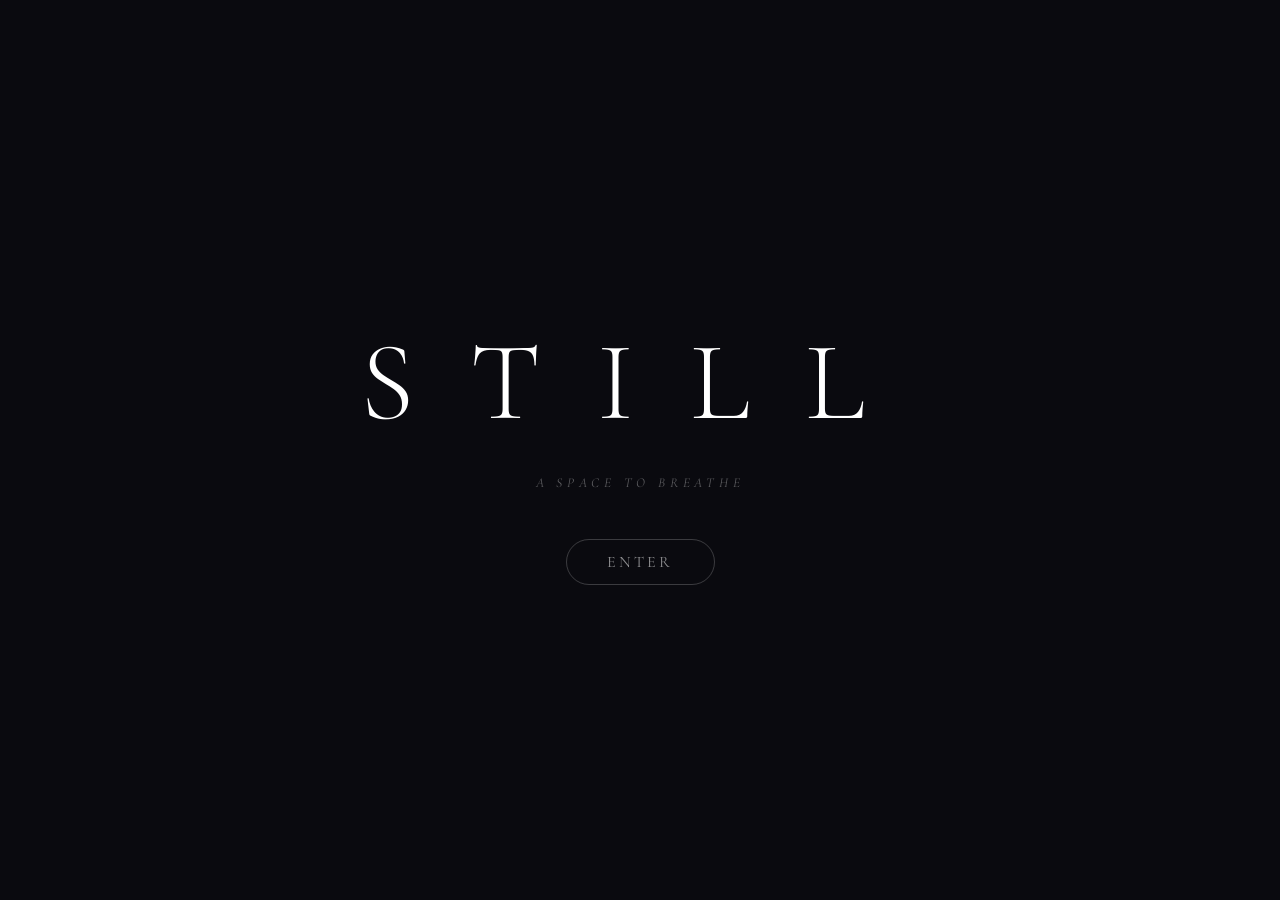
==== index.html @ 043a7cc8 "Add files via upload" ====
<!DOCTYPE html>
<html lang="en">
<head>
<meta charset="UTF-8">
<meta name="viewport" content="width=device-width, initial-scale=1.0, viewport-fit=cover">
<meta name="theme-color" content="#0a0a0f">
<meta name="apple-mobile-web-app-capable" content="yes">
<meta name="apple-mobile-web-app-status-bar-style" content="black-translucent">
<meta name="apple-mobile-web-app-title" content="STILL">
<meta name="description" content="A calm emotional space. Mood rooms, ambient sound, and words to breathe by.">
<title>STILL</title>
<link rel="manifest" href="manifest.json">
<link rel="preconnect" href="https://fonts.googleapis.com">
<link href="https://fonts.googleapis.com/css2?family=Cormorant+Garamond:ital,wght@0,300;0,400;1,300;1,400&family=Suisse+Intl:wght@300;400&display=swap" rel="stylesheet">
<style>
*,*::before,*::after{box-sizing:border-box;margin:0;padding:0}
:root{
  --ease-out-expo:cubic-bezier(0.16,1,0.3,1);
  --ease-in-out:cubic-bezier(0.45,0,0.55,1);
  --room-bg:#0a0a0f;
  --room-accent:#ffffff18;
  --room-text:#ffffff;
  --room-muted:#ffffff66;
  --room-glow:rgba(200,200,255,0.06);
  --room-particle:rgba(255,255,255,0.12);
  --transition:0.9s var(--ease-out-expo);
  font-size:16px;
}
html,body{
  width:100%;height:100%;overflow:hidden;
  background:#0a0a0f;
  color:#fff;
  font-family:'Cormorant Garamond',Georgia,serif;
  -webkit-font-smoothing:antialiased;
  user-select:none;
}
canvas#bg{position:fixed;inset:0;width:100%;height:100%;z-index:0;}

/* ── SPLASH ── */
#splash{
  position:fixed;inset:0;z-index:100;
  display:flex;flex-direction:column;align-items:center;justify-content:center;
  background:#0a0a0f;
  transition:opacity 1.2s ease,visibility 1.2s ease;
}
#splash.gone{opacity:0;visibility:hidden;pointer-events:none;}
.splash-word{
  font-size:clamp(3.5rem,12vw,7rem);
  font-weight:300;letter-spacing:0.5em;
  color:#fff;text-transform:uppercase;
  animation:fadeUp 1.4s var(--ease-out-expo) both;
}
.splash-sub{
  margin-top:1.5rem;font-size:0.85rem;letter-spacing:0.35em;
  color:#ffffff55;text-transform:uppercase;font-family:'Cormorant Garamond',serif;font-style:italic;
  animation:fadeUp 1.4s 0.3s var(--ease-out-expo) both;
}
.splash-enter{
  margin-top:3rem;
  background:none;border:0.5px solid #ffffff33;color:#ffffff88;
  padding:0.75rem 2.5rem;border-radius:50px;
  font-family:'Cormorant Garamond',serif;font-size:1rem;letter-spacing:0.2em;
  cursor:pointer;transition:all 0.4s ease;
  text-transform:uppercase;
  animation:fadeUp 1.4s 0.6s var(--ease-out-expo) both;
}
.splash-enter:hover{background:#ffffff11;border-color:#ffffff66;color:#fff;}

/* ── APP SHELL ── */
#app{
  position:fixed;inset:0;z-index:1;
  display:flex;flex-direction:column;
  opacity:0;transition:opacity 1s ease;
  pointer-events:none;
}
#app.active{opacity:1;pointer-events:all;}

/* ── ROOM LAYER ── */
#room-overlay{
  position:fixed;inset:0;z-index:1;
  transition:background 2.5s ease,opacity 2s ease;
  pointer-events:none;
}

/* ── QUOTE ── */
#quote-wrap{
  position:fixed;top:50%;left:50%;transform:translate(-50%,-50%);
  z-index:10;width:min(600px,88vw);text-align:center;
  pointer-events:none;
}
#quote-text{
  font-size:clamp(1.4rem,3.5vw,2rem);
  font-weight:300;font-style:italic;
  line-height:1.65;color:#ffffffcc;
  letter-spacing:0.01em;
  transition:opacity 0.8s ease,transform 0.8s var(--ease-out-expo);
}
#quote-text.hidden{opacity:0;transform:translateY(10px);}
#quote-attr{
  margin-top:1.2rem;font-size:0.8rem;letter-spacing:0.25em;
  color:#ffffff44;text-transform:uppercase;font-family:'Cormorant Garamond',serif;
  transition:opacity 0.8s ease;
}
#quote-attr.hidden{opacity:0;}

/* ── ROOMS BAR ── */
#rooms-bar{
  position:fixed;bottom:0;left:0;right:0;z-index:20;
  padding:0 1.5rem 2rem;
  display:flex;flex-direction:column;align-items:center;gap:1rem;
}
#rooms-scroll{
  display:flex;gap:0.75rem;overflow-x:auto;
  scrollbar-width:none;max-width:100%;
  padding:0.25rem;
}
#rooms-scroll::-webkit-scrollbar{display:none;}
.room-btn{
  flex:0 0 auto;
  display:flex;flex-direction:column;align-items:center;gap:0.4rem;
  background:rgba(255,255,255,0.07);
  border:0.5px solid rgba(255,255,255,0.15);
  border-radius:16px;padding:0.9rem 1.1rem;
  cursor:pointer;transition:all 0.4s ease;min-width:80px;
  backdrop-filter:blur(12px);-webkit-backdrop-filter:blur(12px);
}
.room-btn:hover{background:rgba(255,255,255,0.13);border-color:rgba(255,255,255,0.3);}
.room-btn.active{background:rgba(255,255,255,0.18);border-color:rgba(255,255,255,0.5);}
.room-icon{font-size:1.4rem;line-height:1;}
.room-name{font-size:0.65rem;letter-spacing:0.18em;color:#ffffff99;text-transform:uppercase;font-family:'Cormorant Garamond',serif;}
.room-btn.active .room-name{color:#ffffffcc;}

/* ── CONTROLS ── */
#controls{
  position:fixed;top:0;left:0;right:0;z-index:20;
  display:flex;align-items:center;justify-content:space-between;
  padding:env(safe-area-inset-top,1rem) 1.5rem 0.75rem;
}
.ctrl-btn{
  background:rgba(255,255,255,0.07);border:0.5px solid rgba(255,255,255,0.15);
  border-radius:50%;width:42px;height:42px;
  display:flex;align-items:center;justify-content:center;
  cursor:pointer;transition:all 0.3s ease;
  backdrop-filter:blur(12px);-webkit-backdrop-filter:blur(12px);
  color:#ffffff88;font-size:1rem;
}
.ctrl-btn:hover{background:rgba(255,255,255,0.14);color:#fff;}
#logo{
  font-size:0.8rem;letter-spacing:0.5em;color:#ffffff55;
  text-transform:uppercase;font-family:'Cormorant Garamond',serif;
}

/* ── SOUND PANEL ── */
#sound-panel{
  position:fixed;top:0;left:0;right:0;bottom:0;z-index:30;
  display:flex;align-items:center;justify-content:center;
  background:rgba(0,0,0,0.7);backdrop-filter:blur(20px);-webkit-backdrop-filter:blur(20px);
  opacity:0;pointer-events:none;transition:opacity 0.4s ease;
}
#sound-panel.open{opacity:1;pointer-events:all;}
.panel-card{
  background:rgba(255,255,255,0.06);
  border:0.5px solid rgba(255,255,255,0.15);
  border-radius:24px;padding:2rem;
  width:min(420px,90vw);
}
.panel-title{
  font-size:0.75rem;letter-spacing:0.3em;color:#ffffff55;
  text-transform:uppercase;margin-bottom:1.5rem;
}
.sound-item{
  display:flex;align-items:center;justify-content:space-between;
  padding:0.8rem 0;border-bottom:0.5px solid rgba(255,255,255,0.08);
}
.sound-item:last-child{border-bottom:none;}
.sound-label{font-size:1rem;font-style:italic;color:#ffffffbb;}
.sound-controls{display:flex;align-items:center;gap:0.75rem;}
.vol-slider{
  -webkit-appearance:none;appearance:none;
  width:90px;height:2px;border-radius:1px;
  background:rgba(255,255,255,0.2);outline:none;cursor:pointer;
}
.vol-slider::-webkit-slider-thumb{
  -webkit-appearance:none;width:14px;height:14px;
  border-radius:50%;background:#fff;cursor:pointer;
}
.sound-toggle{
  background:none;border:0.5px solid rgba(255,255,255,0.25);
  border-radius:50%;width:30px;height:30px;
  display:flex;align-items:center;justify-content:center;
  cursor:pointer;transition:all 0.3s;color:#ffffff88;font-size:0.85rem;
}
.sound-toggle.on{background:rgba(255,255,255,0.2);color:#fff;border-color:#ffffff66;}
.panel-close{
  margin-top:1.5rem;width:100%;background:rgba(255,255,255,0.08);
  border:0.5px solid rgba(255,255,255,0.15);border-radius:12px;
  padding:0.75rem;color:#ffffffbb;font-family:'Cormorant Garamond',serif;
  font-size:0.9rem;letter-spacing:0.15em;cursor:pointer;
  text-transform:uppercase;transition:all 0.3s;
}
.panel-close:hover{background:rgba(255,255,255,0.14);}

/* ── BREATHE ── */
#breathe-wrap{
  position:fixed;top:50%;left:50%;transform:translate(-50%,-50%);
  z-index:9;pointer-events:none;
}
#breathe-ring{
  width:180px;height:180px;border-radius:50%;
  border:0.5px solid rgba(255,255,255,0.08);
  display:flex;align-items:center;justify-content:center;
  animation:breathe 8s ease-in-out infinite;
  background:radial-gradient(circle,rgba(255,255,255,0.015) 0%,transparent 70%);
}
@keyframes breathe{
  0%,100%{transform:scale(0.85);opacity:0.4;}
  50%{transform:scale(1.15);opacity:0.9;}
}

/* ── EDIT MODAL ── */
#edit-panel{
  position:fixed;top:0;left:0;right:0;bottom:0;z-index:40;
  display:flex;align-items:center;justify-content:center;
  background:rgba(0,0,0,0.8);backdrop-filter:blur(24px);-webkit-backdrop-filter:blur(24px);
  opacity:0;pointer-events:none;transition:opacity 0.4s ease;overflow-y:auto;
}
#edit-panel.open{opacity:1;pointer-events:all;}
.edit-card{
  background:rgba(20,18,30,0.95);
  border:0.5px solid rgba(255,255,255,0.15);
  border-radius:24px;padding:2rem;
  width:min(520px,92vw);margin:2rem auto;
}
.edit-section{margin-bottom:1.75rem;}
.edit-label{font-size:0.7rem;letter-spacing:0.3em;color:#ffffff55;text-transform:uppercase;margin-bottom:0.6rem;display:block;}
.edit-input,.edit-textarea{
  width:100%;background:rgba(255,255,255,0.06);
  border:0.5px solid rgba(255,255,255,0.15);border-radius:10px;
  padding:0.7rem 1rem;color:#ffffffcc;
  font-family:'Cormorant Garamond',serif;font-size:1rem;
  outline:none;resize:vertical;transition:border 0.3s;
}
.edit-input:focus,.edit-textarea:focus{border-color:rgba(255,255,255,0.4);}
.edit-textarea{min-height:120px;line-height:1.6;}
.edit-grid{display:grid;grid-template-columns:1fr 1fr;gap:0.75rem;}
.color-pick-wrap{display:flex;align-items:center;gap:0.75rem;}
input[type="color"]{
  width:40px;height:40px;border:none;padding:0;border-radius:8px;cursor:pointer;
  background:none;overflow:hidden;
}
.edit-save{
  width:100%;background:rgba(255,255,255,0.12);
  border:0.5px solid rgba(255,255,255,0.3);border-radius:12px;
  padding:0.85rem;color:#fff;font-family:'Cormorant Garamond',serif;
  font-size:1rem;letter-spacing:0.15em;cursor:pointer;
  text-transform:uppercase;transition:all 0.3s;margin-top:0.5rem;
}
.edit-save:hover{background:rgba(255,255,255,0.2);}
.edit-cancel{
  width:100%;background:none;border:none;
  padding:0.75rem;color:#ffffff44;font-family:'Cormorant Garamond',serif;
  font-size:0.85rem;cursor:pointer;letter-spacing:0.15em;text-transform:uppercase;
}

/* ── QUOTE NAV ── */
#quote-nav{
  position:fixed;bottom:8rem;left:50%;transform:translateX(-50%);
  z-index:20;display:flex;gap:1rem;align-items:center;
}
.qnav-btn{
  background:rgba(255,255,255,0.06);border:0.5px solid rgba(255,255,255,0.12);
  border-radius:50%;width:36px;height:36px;
  display:flex;align-items:center;justify-content:center;
  cursor:pointer;color:#ffffff55;font-size:0.85rem;
  transition:all 0.3s;backdrop-filter:blur(8px);-webkit-backdrop-filter:blur(8px);
}
.qnav-btn:hover{background:rgba(255,255,255,0.14);color:#fff;}
#quote-dots{display:flex;gap:0.4rem;align-items:center;}
.qdot{width:4px;height:4px;border-radius:50%;background:rgba(255,255,255,0.25);transition:all 0.3s;}
.qdot.active{background:#fff;width:16px;border-radius:2px;}

/* ── ANIMATIONS ── */
@keyframes fadeUp{
  from{opacity:0;transform:translateY(20px);}
  to{opacity:1;transform:translateY(0);}
}

/* ── TOAST ── */
#toast{
  position:fixed;bottom:12rem;left:50%;transform:translateX(-50%);
  background:rgba(255,255,255,0.1);border:0.5px solid rgba(255,255,255,0.2);
  border-radius:50px;padding:0.5rem 1.25rem;
  font-size:0.78rem;letter-spacing:0.12em;color:#ffffffbb;
  backdrop-filter:blur(12px);z-index:50;
  opacity:0;transition:opacity 0.4s;pointer-events:none;
  text-transform:uppercase;font-family:'Cormorant Garamond',serif;
}
#toast.show{opacity:1;}

/* ── MOBILE ── */
@media(max-width:480px){
  .edit-grid{grid-template-columns:1fr;}
}
</style>
</head>
<body>

<!-- BACKGROUND CANVAS -->
<canvas id="bg"></canvas>

<!-- ROOM COLOUR OVERLAY -->
<div id="room-overlay"></div>

<!-- BREATHING RING -->
<div id="breathe-wrap"><div id="breathe-ring"></div></div>

<!-- SPLASH -->
<div id="splash">
  <div class="splash-word">Still</div>
  <div class="splash-sub">a space to breathe</div>
  <button class="splash-enter" onclick="enter()">Enter</button>
</div>

<!-- TOAST -->
<div id="toast"></div>

<!-- APP -->
<div id="app">

  <!-- TOP CONTROLS -->
  <div id="controls">
    <button class="ctrl-btn" onclick="openSound()" title="Sounds">♬</button>
    <div id="logo">Still</div>
    <button class="ctrl-btn" onclick="openEdit()" title="Customise">✦</button>
  </div>

  <!-- QUOTE -->
  <div id="quote-wrap">
    <div id="quote-text"></div>
    <div id="quote-attr"></div>
  </div>

  <!-- QUOTE NAVIGATION -->
  <div id="quote-nav">
    <button class="qnav-btn" onclick="prevQuote()">‹</button>
    <div id="quote-dots"></div>
    <button class="qnav-btn" onclick="nextQuote()">›</button>
  </div>

  <!-- ROOMS BAR -->
  <div id="rooms-bar">
    <div id="rooms-scroll"></div>
  </div>

</div>

<!-- SOUND PANEL -->
<div id="sound-panel">
  <div class="panel-card">
    <div class="panel-title">Soundscape</div>
    <div id="sound-list"></div>
    <button class="panel-close" onclick="closeSound()">Close</button>
  </div>
</div>

<!-- EDIT PANEL -->
<div id="edit-panel">
  <div class="edit-card">
    <div class="edit-section">
      <span class="edit-label">App name</span>
      <input class="edit-input" id="e-name" type="text" placeholder="STILL">
    </div>
    <div class="edit-section">
      <span class="edit-label">Quotes — one per line (text | Author)</span>
      <textarea class="edit-textarea" id="e-quotes" style="min-height:160px"></textarea>
    </div>
    <div class="edit-section">
      <span class="edit-label">Rooms — one per line (Emoji | Name | Color hex)</span>
      <textarea class="edit-textarea" id="e-rooms" style="min-height:130px"></textarea>
    </div>
    <div class="edit-section">
      <span class="edit-label">Breathing ring speed</span>
      <div style="display:flex;align-items:center;gap:1rem;">
        <input type="range" class="vol-slider" style="width:100%;" id="e-breathe" min="4" max="20" step="1">
        <span id="e-breathe-val" style="color:#ffffff88;font-size:0.85rem;min-width:2rem;"></span>
      </div>
    </div>
    <div class="edit-section">
      <span class="edit-label">Your message to visitors</span>
      <input class="edit-input" id="e-msg" type="text" placeholder="You are safe here.">
    </div>
    <button class="edit-save" onclick="saveEdit()">Save changes</button>
    <button class="edit-cancel" onclick="closeEdit()">Cancel</button>
  </div>
</div>

<script>
/* ═══════════════════════════════════════════════
   STILL — Core App
   All customisation stored in localStorage.
   No backend. No API. Pure browser.
═══════════════════════════════════════════════ */

/* ── DEFAULTS ── */
const DEFAULTS = {
  appName: 'Still',
  welcomeMsg: 'You are safe here.',
  breatheSpeed: 8,
  rooms: [
    { icon:'🌊', name:'Ocean',   color:'#0d2b45', particle:'rgba(100,180,255,0.15)' },
    { icon:'🌿', name:'Forest',  color:'#0d1f15', particle:'rgba(100,200,120,0.13)' },
    { icon:'🌙', name:'Night',   color:'#080818', particle:'rgba(150,130,255,0.12)' },
    { icon:'☀️', name:'Dawn',    color:'#2a1510', particle:'rgba(255,180,80,0.12)'  },
    { icon:'🌸', name:'Bloom',   color:'#1e0f1a', particle:'rgba(255,150,200,0.13)' },
    { icon:'❄️', name:'Frost',   color:'#0e1825', particle:'rgba(180,220,255,0.14)' },
    { icon:'🔥', name:'Ember',   color:'#1a0b00', particle:'rgba(255,120,40,0.13)'  },
    { icon:'⛅', name:'Cloud',   color:'#12151a', particle:'rgba(200,200,220,0.1)'  },
  ],
  quotes: [
    { text:'You do not have to be good.', attr:'Mary Oliver' },
    { text:'Breathing in, I calm body and mind. Breathing out, I smile.', attr:'Thich Nhat Hanh' },
    { text:'Rest is not idle. Rest is the thing that allows the next moment.', attr:'' },
    { text:'Be still and know.', attr:'Psalm 46:10' },
    { text:'The present moment is the only moment available to us.', attr:'Thich Nhat Hanh' },
    { text:'Even if you cannot change all the people around you, you can change the people you choose to be around.', attr:'James Baldwin' },
    { text:'Nothing is so strong as gentleness, nothing so gentle as real strength.', attr:'St. Francis de Sales' },
    { text:'You are allowed to be both a masterpiece and a work in progress.', attr:'Sophia Bush' },
    { text:'What you seek is seeking you.', attr:'Rumi' },
    { text:'Let yourself be silently drawn by the strange pull of what you really love.', attr:'Rumi' },
    { text:'Peace is this moment without judgement.', attr:'Dorothy Hunt' },
    { text:'In the middle of difficulty lies opportunity.', attr:'Albert Einstein' },
    { text:'The wound is the place where the Light enters you.', attr:'Rumi' },
    { text:'You don\'t have to see the whole staircase, just take the first step.', attr:'Martin Luther King Jr.' },
    { text:'Almost everything will work again if you unplug it for a few minutes — including you.', attr:'Anne Lamott' },
  ]
};

/* ── STATE ── */
let state = loadState();
let currentRoom = 0;
let currentQuote = 0;
let particles = [];
let audioCtx = null;
let sounds = {};
let soundNodes = {};
let animFrame;

/* ── LOAD/SAVE ── */
function loadState(){
  try {
    const s = JSON.parse(localStorage.getItem('still_v3') || '{}');
    return {
      appName:     s.appName     || DEFAULTS.appName,
      welcomeMsg:  s.welcomeMsg  || DEFAULTS.welcomeMsg,
      breatheSpeed:s.breatheSpeed|| DEFAULTS.breatheSpeed,
      rooms:       s.rooms       || DEFAULTS.rooms,
      quotes:      s.quotes      || DEFAULTS.quotes,
    };
  } catch(e){ return {...DEFAULTS}; }
}
function saveState(){
  localStorage.setItem('still_v3', JSON.stringify(state));
}

/* ── AUDIO ENGINE ── */
const SOUNDSCAPES = [
  { id:'rain',  label:'Rain',      freq:null, type:'rain'   },
  { id:'ocean', label:'Ocean',     freq:null, type:'ocean'  },
  { id:'fire',  label:'Fire',      freq:null, type:'fire'   },
  { id:'wind',  label:'Wind',      freq:null, type:'wind'   },
  { id:'bells', label:'Bells',     freq:432,  type:'tone'   },
  { id:'drone', label:'Drone',     freq:110,  type:'drone'  },
];

let soundState = {};
SOUNDSCAPES.forEach(s=>{ soundState[s.id]={on:false,vol:0.3}; });

function initAudio(){
  if(audioCtx) return;
  audioCtx = new (window.AudioContext||window.webkitAudioContext)();
}

function makeNoise(type, vol){
  if(!audioCtx) return null;
  const bufSize = audioCtx.sampleRate * 4;
  const buf = audioCtx.createBuffer(1, bufSize, audioCtx.sampleRate);
  const data = buf.getChannelData(0);
  for(let i=0;i<bufSize;i++) data[i] = Math.random()*2-1;

  const src = audioCtx.createBufferSource();
  src.buffer = buf;
  src.loop = true;

  const gain = audioCtx.createGain();
  gain.gain.value = vol;

  let filter;
  if(type==='rain'){
    filter = audioCtx.createBiquadFilter();
    filter.type='bandpass';filter.frequency.value=2000;filter.Q.value=0.3;
    src.connect(filter);filter.connect(gain);
  } else if(type==='ocean'){
    filter = audioCtx.createBiquadFilter();
    filter.type='lowpass';filter.frequency.value=800;
    const lfo = audioCtx.createOscillator();
    const lfoGain = audioCtx.createGain();
    lfo.frequency.value=0.08;lfoGain.gain.value=400;
    lfo.connect(lfoGain);lfoGain.connect(filter.frequency);
    lfo.start();
    src.connect(filter);filter.connect(gain);
  } else if(type==='fire'){
    filter = audioCtx.createBiquadFilter();
    filter.type='lowpass';filter.frequency.value=600;filter.Q.value=0.5;
    src.connect(filter);filter.connect(gain);
  } else if(type==='wind'){
    filter = audioCtx.createBiquadFilter();
    filter.type='bandpass';filter.frequency.value=400;filter.Q.value=0.2;
    src.connect(filter);filter.connect(gain);
  } else {
    src.connect(gain);
  }
  gain.connect(audioCtx.destination);
  src.start();
  return {src,gain};
}

function makeTone(freq, vol, type='sine'){
  if(!audioCtx) return null;
  const osc = audioCtx.createOscillator();
  const gain = audioCtx.createGain();
  const rev = audioCtx.createConvolver();
  osc.frequency.value = freq;
  osc.type = type;
  gain.gain.value = vol * 0.3;
  osc.connect(gain);
  gain.connect(audioCtx.destination);
  osc.start();
  return {src:osc,gain};
}

function makeDrone(freq, vol){
  if(!audioCtx) return null;
  const nodes = [];
  [1,2,3,5].forEach((mult,i)=>{
    const osc = audioCtx.createOscillator();
    const g = audioCtx.createGain();
    osc.frequency.value = freq * mult;
    osc.type = i===0?'sine':'triangle';
    g.gain.value = vol * (0.4 / (i+1));
    osc.connect(g);g.connect(audioCtx.destination);
    osc.start();
    nodes.push({src:osc,gain:g});
  });
  return nodes;
}

function toggleSound(id){
  initAudio();
  const ss = soundState[id];
  const sc = SOUNDSCAPES.find(s=>s.id===id);
  if(!ss.on){
    ss.on=true;
    if(sc.type==='rain'||sc.type==='ocean'||sc.type==='fire'||sc.type==='wind'){
      soundNodes[id] = makeNoise(sc.type, ss.vol);
    } else if(sc.type==='tone'){
      soundNodes[id] = makeTone(sc.freq, ss.vol);
    } else if(sc.type==='drone'){
      soundNodes[id] = makeDrone(sc.freq, ss.vol);
    }
  } else {
    ss.on=false;
    const n = soundNodes[id];
    if(n){
      const kill = arr => (arr||[]).forEach(x=>{ try{x.src.stop();}catch(e){} });
      if(Array.isArray(n)) kill(n);
      else try{n.src.stop();}catch(e){}
      soundNodes[id]=null;
    }
  }
  renderSoundPanel();
}

function setVol(id, val){
  soundState[id].vol = val;
  const n = soundNodes[id];
  if(n){
    if(Array.isArray(n)) n.forEach(x=>{ x.gain.gain.setTargetAtTime(val*0.4/(n.indexOf(x)+1),audioCtx.currentTime,0.1); });
    else n.gain.gain.setTargetAtTime(val,audioCtx.currentTime,0.1);
  }
}

/* ── CANVAS PARTICLES ── */
function initCanvas(){
  const c = document.getElementById('bg');
  const ctx = c.getContext('2d');
  function resize(){c.width=innerWidth;c.height=innerHeight;}
  resize();
  window.addEventListener('resize',resize);

  particles=[];
  const room = state.rooms[currentRoom]||state.rooms[0];
  const pColor = room.particle||'rgba(255,255,255,0.1)';

  for(let i=0;i<60;i++){
    particles.push({
      x:Math.random()*innerWidth,
      y:Math.random()*innerHeight,
      r:Math.random()*2+0.5,
      vx:(Math.random()-0.5)*0.2,
      vy:(Math.random()-0.5)*0.15,
      o:Math.random()*0.6+0.1,
      po:Math.random()*Math.PI*2,
    });
  }

  function draw(){
    ctx.clearRect(0,0,c.width,c.height);
    const room2 = state.rooms[currentRoom]||state.rooms[0];
    const pc = room2.particle||'rgba(255,255,255,0.1)';

    particles.forEach(p=>{
      p.x+=p.vx; p.y+=p.vy; p.po+=0.008;
      if(p.x<-10) p.x=c.width+10;
      if(p.x>c.width+10) p.x=-10;
      if(p.y<-10) p.y=c.height+10;
      if(p.y>c.height+10) p.y=-10;
      const op = (Math.sin(p.po)+1)/2 * p.o;
      ctx.beginPath();
      ctx.arc(p.x,p.y,p.r,0,Math.PI*2);
      ctx.fillStyle = pc.replace(/[\d.]+\)$/,`${op.toFixed(2)})`);
      ctx.fill();
    });
    animFrame = requestAnimationFrame(draw);
  }
  if(animFrame) cancelAnimationFrame(animFrame);
  draw();
}

/* ── ROOM SWITCHING ── */
function switchRoom(idx){
  currentRoom = idx;
  const room = state.rooms[idx]||state.rooms[0];

  document.getElementById('room-overlay').style.background =
    `radial-gradient(ellipse at 50% 60%, ${room.color}cc 0%, transparent 80%)`;

  document.body.style.background = room.color;

  document.querySelectorAll('.room-btn').forEach((b,i)=>{
    b.classList.toggle('active', i===idx);
  });
}

/* ── QUOTES ── */
function showQuote(idx){
  const q = state.quotes[idx];
  if(!q) return;
  const qt = document.getElementById('quote-text');
  const qa = document.getElementById('quote-attr');
  qt.classList.add('hidden'); qa.classList.add('hidden');
  setTimeout(()=>{
    qt.textContent = q.text||'';
    qa.textContent = q.attr ? `— ${q.attr}` : '';
    qt.classList.remove('hidden'); qa.classList.remove('hidden');
  }, 350);
  renderDots();
}

function nextQuote(){
  currentQuote = (currentQuote+1)%state.quotes.length;
  showQuote(currentQuote);
}
function prevQuote(){
  currentQuote = (currentQuote-1+state.quotes.length)%state.quotes.length;
  showQuote(currentQuote);
}

function renderDots(){
  const container = document.getElementById('quote-dots');
  const max = Math.min(state.quotes.length,7);
  container.innerHTML='';
  for(let i=0;i<max;i++){
    const d=document.createElement('div');
    d.className='qdot'+(i===currentQuote%max?' active':'');
    container.appendChild(d);
  }
}

/* ── ROOMS BAR ── */
function renderRooms(){
  const bar = document.getElementById('rooms-scroll');
  bar.innerHTML='';
  state.rooms.forEach((r,i)=>{
    const btn=document.createElement('button');
    btn.className='room-btn'+(i===currentRoom?' active':'');
    btn.innerHTML=`<span class="room-icon">${r.icon}</span><span class="room-name">${r.name}</span>`;
    btn.onclick=()=>switchRoom(i);
    bar.appendChild(btn);
  });
}

/* ── SOUND PANEL ── */
function renderSoundPanel(){
  const list = document.getElementById('sound-list');
  list.innerHTML='';
  SOUNDSCAPES.forEach(sc=>{
    const ss=soundState[sc.id];
    const row=document.createElement('div');
    row.className='sound-item';
    row.innerHTML=`
      <span class="sound-label">${sc.label}</span>
      <div class="sound-controls">
        <input type="range" class="vol-slider" min="0" max="1" step="0.01" value="${ss.vol}"
          oninput="setVol('${sc.id}',parseFloat(this.value))">
        <button class="sound-toggle${ss.on?' on':''}" onclick="toggleSound('${sc.id}')">${ss.on?'◼':'▶'}</button>
      </div>`;
    list.appendChild(row);
  });
}
function openSound(){ renderSoundPanel(); document.getElementById('sound-panel').classList.add('open'); }
function closeSound(){ document.getElementById('sound-panel').classList.remove('open'); }

/* ── EDIT PANEL ── */
function openEdit(){
  document.getElementById('e-name').value = state.appName;
  document.getElementById('e-quotes').value = state.quotes.map(q=>q.attr?`${q.text} | ${q.attr}`:q.text).join('\n');
  document.getElementById('e-rooms').value = state.rooms.map(r=>`${r.icon} | ${r.name} | ${r.color}`).join('\n');
  document.getElementById('e-msg').value = state.welcomeMsg;
  const bSlider = document.getElementById('e-breathe');
  bSlider.value = state.breatheSpeed;
  document.getElementById('e-breathe-val').textContent = state.breatheSpeed+'s';
  bSlider.oninput = function(){ document.getElementById('e-breathe-val').textContent=this.value+'s'; };
  document.getElementById('edit-panel').classList.add('open');
}
function closeEdit(){ document.getElementById('edit-panel').classList.remove('open'); }

function saveEdit(){
  const name = document.getElementById('e-name').value.trim() || 'Still';
  const qRaw = document.getElementById('e-quotes').value.split('\n').filter(l=>l.trim());
  const quotes = qRaw.map(l=>{
    const parts = l.split('|'); return {text:parts[0].trim(), attr:(parts[1]||'').trim()};
  }).filter(q=>q.text);

  const rRaw = document.getElementById('e-rooms').value.split('\n').filter(l=>l.trim());
  const rooms = rRaw.map(l=>{
    const p = l.split('|');
    const icon = (p[0]||'🌙').trim();
    const rname = (p[1]||'Room').trim();
    const color = (p[2]||'#0a0a0f').trim();
    const hsl = hexToHsl(color);
    const particle = `hsla(${hsl.h},${hsl.s}%,70%,0.13)`;
    return {icon,name:rname,color,particle};
  }).filter(r=>r.name);

  state.appName = name;
  state.quotes = quotes.length ? quotes : DEFAULTS.quotes;
  state.rooms = rooms.length ? rooms : DEFAULTS.rooms;
  state.welcomeMsg = document.getElementById('e-msg').value.trim() || DEFAULTS.welcomeMsg;
  state.breatheSpeed = parseInt(document.getElementById('e-breathe').value)||8;

  document.getElementById('logo').textContent = name;
  document.title = name;
  document.querySelector('.breathe-ring') && (document.getElementById('breathe-ring').style.animationDuration = state.breatheSpeed+'s');

  saveState();
  renderRooms();
  currentRoom = Math.min(currentRoom, state.rooms.length-1);
  switchRoom(currentRoom);
  currentQuote = 0;
  showQuote(0);
  closeEdit();
  toast('Saved ✦');
}

function hexToHsl(hex){
  let r=0,g=0,b=0;
  if(hex.length===4){hex='#'+hex[1]+hex[1]+hex[2]+hex[2]+hex[3]+hex[3];}
  r=parseInt(hex.slice(1,3),16)/255;
  g=parseInt(hex.slice(3,5),16)/255;
  b=parseInt(hex.slice(5,7),16)/255;
  const max=Math.max(r,g,b),min=Math.min(r,g,b);
  let h=0,s=0,l=(max+min)/2;
  if(max!==min){
    const d=max-min; s=l>0.5?d/(2-max-min):d/(max+min);
    if(max===r) h=(g-b)/d+(g<b?6:0);
    else if(max===g) h=(b-r)/d+2;
    else h=(r-g)/d+4;
    h/=6;
  }
  return {h:Math.round(h*360),s:Math.round(s*100),l:Math.round(l*100)};
}

/* ── TOAST ── */
function toast(msg){
  const t=document.getElementById('toast');
  t.textContent=msg;t.classList.add('show');
  setTimeout(()=>t.classList.remove('show'),2500);
}

/* ── AUTO QUOTE CYCLE ── */
let quoteTimer;
function startQuoteCycle(){
  clearInterval(quoteTimer);
  quoteTimer = setInterval(nextQuote, 18000);
}

/* ── KEYBOARD ── */
document.addEventListener('keydown',e=>{
  if(e.key==='ArrowRight'||e.key==='ArrowDown') nextQuote();
  if(e.key==='ArrowLeft'||e.key==='ArrowUp') prevQuote();
  if(e.key==='Escape'){ closeSound(); closeEdit(); }
  if(e.key==' ') { e.preventDefault(); nextQuote(); }
});

/* ── SWIPE ── */
let tx=0;
document.addEventListener('touchstart',e=>{tx=e.changedTouches[0].clientX;},{passive:true});
document.addEventListener('touchend',e=>{
  const dx=e.changedTouches[0].clientX-tx;
  if(Math.abs(dx)>50){ if(dx>0) prevQuote(); else nextQuote(); }
},{passive:true});

/* ── ENTER ── */
function enter(){
  initAudio();
  document.getElementById('splash').classList.add('gone');
  const app=document.getElementById('app');
  app.classList.add('active');
  initCanvas();
  toast(state.welcomeMsg);
  startQuoteCycle();
}

/* ── INIT ── */
(function init(){
  document.getElementById('logo').textContent = state.appName;
  document.title = state.appName;
  document.getElementById('breathe-ring').style.animationDuration = state.breatheSpeed+'s';
  renderRooms();
  switchRoom(0);
  showQuote(0);
})();

/* ── SERVICE WORKER registration (skip if no sw.js) ── */
if('serviceWorker' in navigator){
  navigator.serviceWorker.register('sw.js').catch(()=>{});
}
</script>
</body>
</html>
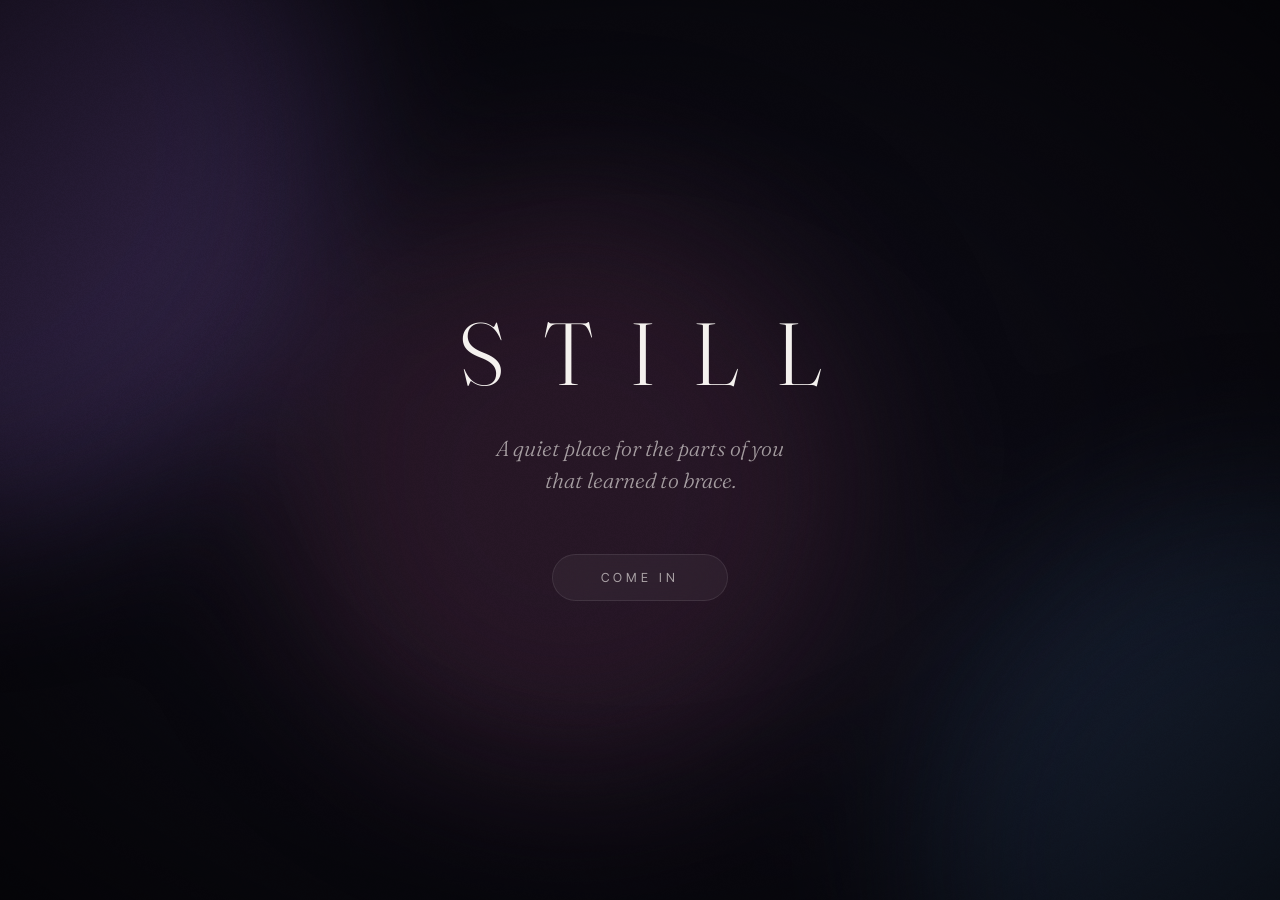
==== commit abc4e8e7: "Add files via upload" ====
--- a/index.html
+++ b/index.html
@@ -3,848 +3,276 @@
 <head>
 <meta charset="UTF-8">
 <meta name="viewport" content="width=device-width, initial-scale=1.0, viewport-fit=cover">
-<meta name="theme-color" content="#0a0a0f">
+<meta name="theme-color" content="#0b0a12">
 <meta name="apple-mobile-web-app-capable" content="yes">
 <meta name="apple-mobile-web-app-status-bar-style" content="black-translucent">
 <meta name="apple-mobile-web-app-title" content="STILL">
-<meta name="description" content="A calm emotional space. Mood rooms, ambient sound, and words to breathe by.">
+<meta name="description" content="A late-night companion for the nervous system. For anyone carrying a difficult past.">
 <title>STILL</title>
 <link rel="manifest" href="manifest.json">
 <link rel="preconnect" href="https://fonts.googleapis.com">
-<link href="https://fonts.googleapis.com/css2?family=Cormorant+Garamond:ital,wght@0,300;0,400;1,300;1,400&family=Suisse+Intl:wght@300;400&display=swap" rel="stylesheet">
+<link rel="preconnect" href="https://fonts.gstatic.com" crossorigin>
+<link href="https://fonts.googleapis.com/css2?family=Fraunces:ital,opsz,wght@0,9..144,300;0,9..144,400;1,9..144,300;1,9..144,400&family=Inter+Tight:wght@300;400;500&display=swap" rel="stylesheet">
 <style>
 *,*::before,*::after{box-sizing:border-box;margin:0;padding:0}
 :root{
-  --ease-out-expo:cubic-bezier(0.16,1,0.3,1);
-  --ease-in-out:cubic-bezier(0.45,0,0.55,1);
-  --room-bg:#0a0a0f;
-  --room-accent:#ffffff18;
-  --room-text:#ffffff;
-  --room-muted:#ffffff66;
-  --room-glow:rgba(200,200,255,0.06);
-  --room-particle:rgba(255,255,255,0.12);
-  --transition:0.9s var(--ease-out-expo);
+  --bg:#0b0a12;
+  --serif:'Fraunces',Georgia,serif;
+  --sans:'Inter Tight',system-ui,sans-serif;
+  --ease:cubic-bezier(0.16,1,0.3,1);
+  --glass:rgba(255,255,255,0.045);
+  --glass-border:rgba(255,255,255,0.09);
+  --glass-hover:rgba(255,255,255,0.08);
+  --text:#f4f1ee;
+  --text-soft:rgba(244,241,238,0.62);
+  --text-faint:rgba(244,241,238,0.32);
+  --aura-1:#3a2a52;
+  --aura-2:#1a2438;
+  --aura-3:#2a1828;
+  --accent:#c8b8e8;
   font-size:16px;
 }
-html,body{
-  width:100%;height:100%;overflow:hidden;
-  background:#0a0a0f;
-  color:#fff;
-  font-family:'Cormorant Garamond',Georgia,serif;
-  -webkit-font-smoothing:antialiased;
-  user-select:none;
-}
-canvas#bg{position:fixed;inset:0;width:100%;height:100%;z-index:0;}
-
-/* ── SPLASH ── */
-#splash{
-  position:fixed;inset:0;z-index:100;
-  display:flex;flex-direction:column;align-items:center;justify-content:center;
-  background:#0a0a0f;
-  transition:opacity 1.2s ease,visibility 1.2s ease;
-}
+html,body{width:100%;height:100%;overflow:hidden;background:var(--bg);color:var(--text);
+  font-family:var(--sans);-webkit-font-smoothing:antialiased;user-select:none;
+  -webkit-tap-highlight-color:transparent;}
+#aura{position:fixed;inset:-20%;z-index:0;filter:blur(80px);opacity:0.9;transition:opacity 2s ease;}
+.blob{position:absolute;border-radius:50%;mix-blend-mode:screen;transition:background 3s var(--ease);}
+#b1{width:60vw;height:60vw;top:-5%;left:-10%;background:var(--aura-1);animation:drift1 28s ease-in-out infinite;}
+#b2{width:55vw;height:55vw;bottom:-10%;right:-5%;background:var(--aura-2);animation:drift2 34s ease-in-out infinite;}
+#b3{width:45vw;height:45vw;top:30%;left:30%;background:var(--aura-3);animation:drift3 40s ease-in-out infinite;}
+@keyframes drift1{0%,100%{transform:translate(0,0) scale(1);}50%{transform:translate(8vw,6vh) scale(1.15);}}
+@keyframes drift2{0%,100%{transform:translate(0,0) scale(1.1);}50%{transform:translate(-7vw,-5vh) scale(1);}}
+@keyframes drift3{0%,100%{transform:translate(0,0) scale(1);}50%{transform:translate(-5vw,8vh) scale(1.2);}}
+canvas#grain{position:fixed;inset:0;z-index:1;opacity:0.04;pointer-events:none;mix-blend-mode:overlay;}
+#vignette{position:fixed;inset:0;z-index:1;pointer-events:none;background:radial-gradient(ellipse at center,transparent 40%,rgba(0,0,0,0.55) 100%);}
+#splash{position:fixed;inset:0;z-index:100;display:flex;flex-direction:column;align-items:center;justify-content:center;text-align:center;padding:2rem;transition:opacity 1.6s ease,visibility 1.6s ease;}
 #splash.gone{opacity:0;visibility:hidden;pointer-events:none;}
-.splash-word{
-  font-size:clamp(3.5rem,12vw,7rem);
-  font-weight:300;letter-spacing:0.5em;
-  color:#fff;text-transform:uppercase;
-  animation:fadeUp 1.4s var(--ease-out-expo) both;
-}
-.splash-sub{
-  margin-top:1.5rem;font-size:0.85rem;letter-spacing:0.35em;
-  color:#ffffff55;text-transform:uppercase;font-family:'Cormorant Garamond',serif;font-style:italic;
-  animation:fadeUp 1.4s 0.3s var(--ease-out-expo) both;
-}
-.splash-enter{
-  margin-top:3rem;
-  background:none;border:0.5px solid #ffffff33;color:#ffffff88;
-  padding:0.75rem 2.5rem;border-radius:50px;
-  font-family:'Cormorant Garamond',serif;font-size:1rem;letter-spacing:0.2em;
-  cursor:pointer;transition:all 0.4s ease;
-  text-transform:uppercase;
-  animation:fadeUp 1.4s 0.6s var(--ease-out-expo) both;
-}
-.splash-enter:hover{background:#ffffff11;border-color:#ffffff66;color:#fff;}
-
-/* ── APP SHELL ── */
-#app{
-  position:fixed;inset:0;z-index:1;
-  display:flex;flex-direction:column;
-  opacity:0;transition:opacity 1s ease;
-  pointer-events:none;
-}
-#app.active{opacity:1;pointer-events:all;}
-
-/* ── ROOM LAYER ── */
-#room-overlay{
-  position:fixed;inset:0;z-index:1;
-  transition:background 2.5s ease,opacity 2s ease;
-  pointer-events:none;
-}
-
-/* ── QUOTE ── */
-#quote-wrap{
-  position:fixed;top:50%;left:50%;transform:translate(-50%,-50%);
-  z-index:10;width:min(600px,88vw);text-align:center;
-  pointer-events:none;
-}
-#quote-text{
-  font-size:clamp(1.4rem,3.5vw,2rem);
-  font-weight:300;font-style:italic;
-  line-height:1.65;color:#ffffffcc;
-  letter-spacing:0.01em;
-  transition:opacity 0.8s ease,transform 0.8s var(--ease-out-expo);
-}
-#quote-text.hidden{opacity:0;transform:translateY(10px);}
-#quote-attr{
-  margin-top:1.2rem;font-size:0.8rem;letter-spacing:0.25em;
-  color:#ffffff44;text-transform:uppercase;font-family:'Cormorant Garamond',serif;
-  transition:opacity 0.8s ease;
-}
-#quote-attr.hidden{opacity:0;}
-
-/* ── ROOMS BAR ── */
-#rooms-bar{
-  position:fixed;bottom:0;left:0;right:0;z-index:20;
-  padding:0 1.5rem 2rem;
-  display:flex;flex-direction:column;align-items:center;gap:1rem;
-}
-#rooms-scroll{
-  display:flex;gap:0.75rem;overflow-x:auto;
-  scrollbar-width:none;max-width:100%;
-  padding:0.25rem;
-}
-#rooms-scroll::-webkit-scrollbar{display:none;}
-.room-btn{
-  flex:0 0 auto;
-  display:flex;flex-direction:column;align-items:center;gap:0.4rem;
-  background:rgba(255,255,255,0.07);
-  border:0.5px solid rgba(255,255,255,0.15);
-  border-radius:16px;padding:0.9rem 1.1rem;
-  cursor:pointer;transition:all 0.4s ease;min-width:80px;
-  backdrop-filter:blur(12px);-webkit-backdrop-filter:blur(12px);
-}
-.room-btn:hover{background:rgba(255,255,255,0.13);border-color:rgba(255,255,255,0.3);}
-.room-btn.active{background:rgba(255,255,255,0.18);border-color:rgba(255,255,255,0.5);}
-.room-icon{font-size:1.4rem;line-height:1;}
-.room-name{font-size:0.65rem;letter-spacing:0.18em;color:#ffffff99;text-transform:uppercase;font-family:'Cormorant Garamond',serif;}
-.room-btn.active .room-name{color:#ffffffcc;}
-
-/* ── CONTROLS ── */
-#controls{
-  position:fixed;top:0;left:0;right:0;z-index:20;
-  display:flex;align-items:center;justify-content:space-between;
-  padding:env(safe-area-inset-top,1rem) 1.5rem 0.75rem;
-}
-.ctrl-btn{
-  background:rgba(255,255,255,0.07);border:0.5px solid rgba(255,255,255,0.15);
-  border-radius:50%;width:42px;height:42px;
-  display:flex;align-items:center;justify-content:center;
-  cursor:pointer;transition:all 0.3s ease;
-  backdrop-filter:blur(12px);-webkit-backdrop-filter:blur(12px);
-  color:#ffffff88;font-size:1rem;
-}
-.ctrl-btn:hover{background:rgba(255,255,255,0.14);color:#fff;}
-#logo{
-  font-size:0.8rem;letter-spacing:0.5em;color:#ffffff55;
-  text-transform:uppercase;font-family:'Cormorant Garamond',serif;
-}
-
-/* ── SOUND PANEL ── */
-#sound-panel{
-  position:fixed;top:0;left:0;right:0;bottom:0;z-index:30;
-  display:flex;align-items:center;justify-content:center;
-  background:rgba(0,0,0,0.7);backdrop-filter:blur(20px);-webkit-backdrop-filter:blur(20px);
-  opacity:0;pointer-events:none;transition:opacity 0.4s ease;
-}
-#sound-panel.open{opacity:1;pointer-events:all;}
-.panel-card{
-  background:rgba(255,255,255,0.06);
-  border:0.5px solid rgba(255,255,255,0.15);
-  border-radius:24px;padding:2rem;
-  width:min(420px,90vw);
-}
-.panel-title{
-  font-size:0.75rem;letter-spacing:0.3em;color:#ffffff55;
-  text-transform:uppercase;margin-bottom:1.5rem;
-}
-.sound-item{
-  display:flex;align-items:center;justify-content:space-between;
-  padding:0.8rem 0;border-bottom:0.5px solid rgba(255,255,255,0.08);
-}
-.sound-item:last-child{border-bottom:none;}
-.sound-label{font-size:1rem;font-style:italic;color:#ffffffbb;}
-.sound-controls{display:flex;align-items:center;gap:0.75rem;}
-.vol-slider{
-  -webkit-appearance:none;appearance:none;
-  width:90px;height:2px;border-radius:1px;
-  background:rgba(255,255,255,0.2);outline:none;cursor:pointer;
-}
-.vol-slider::-webkit-slider-thumb{
-  -webkit-appearance:none;width:14px;height:14px;
-  border-radius:50%;background:#fff;cursor:pointer;
-}
-.sound-toggle{
-  background:none;border:0.5px solid rgba(255,255,255,0.25);
-  border-radius:50%;width:30px;height:30px;
-  display:flex;align-items:center;justify-content:center;
-  cursor:pointer;transition:all 0.3s;color:#ffffff88;font-size:0.85rem;
-}
-.sound-toggle.on{background:rgba(255,255,255,0.2);color:#fff;border-color:#ffffff66;}
-.panel-close{
-  margin-top:1.5rem;width:100%;background:rgba(255,255,255,0.08);
-  border:0.5px solid rgba(255,255,255,0.15);border-radius:12px;
-  padding:0.75rem;color:#ffffffbb;font-family:'Cormorant Garamond',serif;
-  font-size:0.9rem;letter-spacing:0.15em;cursor:pointer;
-  text-transform:uppercase;transition:all 0.3s;
-}
-.panel-close:hover{background:rgba(255,255,255,0.14);}
-
-/* ── BREATHE ── */
-#breathe-wrap{
-  position:fixed;top:50%;left:50%;transform:translate(-50%,-50%);
-  z-index:9;pointer-events:none;
-}
-#breathe-ring{
-  width:180px;height:180px;border-radius:50%;
-  border:0.5px solid rgba(255,255,255,0.08);
-  display:flex;align-items:center;justify-content:center;
-  animation:breathe 8s ease-in-out infinite;
-  background:radial-gradient(circle,rgba(255,255,255,0.015) 0%,transparent 70%);
-}
-@keyframes breathe{
-  0%,100%{transform:scale(0.85);opacity:0.4;}
-  50%{transform:scale(1.15);opacity:0.9;}
-}
-
-/* ── EDIT MODAL ── */
-#edit-panel{
-  position:fixed;top:0;left:0;right:0;bottom:0;z-index:40;
-  display:flex;align-items:center;justify-content:center;
-  background:rgba(0,0,0,0.8);backdrop-filter:blur(24px);-webkit-backdrop-filter:blur(24px);
-  opacity:0;pointer-events:none;transition:opacity 0.4s ease;overflow-y:auto;
-}
-#edit-panel.open{opacity:1;pointer-events:all;}
-.edit-card{
-  background:rgba(20,18,30,0.95);
-  border:0.5px solid rgba(255,255,255,0.15);
-  border-radius:24px;padding:2rem;
-  width:min(520px,92vw);margin:2rem auto;
-}
-.edit-section{margin-bottom:1.75rem;}
-.edit-label{font-size:0.7rem;letter-spacing:0.3em;color:#ffffff55;text-transform:uppercase;margin-bottom:0.6rem;display:block;}
-.edit-input,.edit-textarea{
-  width:100%;background:rgba(255,255,255,0.06);
-  border:0.5px solid rgba(255,255,255,0.15);border-radius:10px;
-  padding:0.7rem 1rem;color:#ffffffcc;
-  font-family:'Cormorant Garamond',serif;font-size:1rem;
-  outline:none;resize:vertical;transition:border 0.3s;
-}
-.edit-input:focus,.edit-textarea:focus{border-color:rgba(255,255,255,0.4);}
-.edit-textarea{min-height:120px;line-height:1.6;}
-.edit-grid{display:grid;grid-template-columns:1fr 1fr;gap:0.75rem;}
-.color-pick-wrap{display:flex;align-items:center;gap:0.75rem;}
-input[type="color"]{
-  width:40px;height:40px;border:none;padding:0;border-radius:8px;cursor:pointer;
-  background:none;overflow:hidden;
-}
-.edit-save{
-  width:100%;background:rgba(255,255,255,0.12);
-  border:0.5px solid rgba(255,255,255,0.3);border-radius:12px;
-  padding:0.85rem;color:#fff;font-family:'Cormorant Garamond',serif;
-  font-size:1rem;letter-spacing:0.15em;cursor:pointer;
-  text-transform:uppercase;transition:all 0.3s;margin-top:0.5rem;
-}
-.edit-save:hover{background:rgba(255,255,255,0.2);}
-.edit-cancel{
-  width:100%;background:none;border:none;
-  padding:0.75rem;color:#ffffff44;font-family:'Cormorant Garamond',serif;
-  font-size:0.85rem;cursor:pointer;letter-spacing:0.15em;text-transform:uppercase;
-}
-
-/* ── QUOTE NAV ── */
-#quote-nav{
-  position:fixed;bottom:8rem;left:50%;transform:translateX(-50%);
-  z-index:20;display:flex;gap:1rem;align-items:center;
-}
-.qnav-btn{
-  background:rgba(255,255,255,0.06);border:0.5px solid rgba(255,255,255,0.12);
-  border-radius:50%;width:36px;height:36px;
-  display:flex;align-items:center;justify-content:center;
-  cursor:pointer;color:#ffffff55;font-size:0.85rem;
-  transition:all 0.3s;backdrop-filter:blur(8px);-webkit-backdrop-filter:blur(8px);
-}
-.qnav-btn:hover{background:rgba(255,255,255,0.14);color:#fff;}
-#quote-dots{display:flex;gap:0.4rem;align-items:center;}
-.qdot{width:4px;height:4px;border-radius:50%;background:rgba(255,255,255,0.25);transition:all 0.3s;}
-.qdot.active{background:#fff;width:16px;border-radius:2px;}
-
-/* ── ANIMATIONS ── */
-@keyframes fadeUp{
-  from{opacity:0;transform:translateY(20px);}
-  to{opacity:1;transform:translateY(0);}
-}
-
-/* ── TOAST ── */
-#toast{
-  position:fixed;bottom:12rem;left:50%;transform:translateX(-50%);
-  background:rgba(255,255,255,0.1);border:0.5px solid rgba(255,255,255,0.2);
-  border-radius:50px;padding:0.5rem 1.25rem;
-  font-size:0.78rem;letter-spacing:0.12em;color:#ffffffbb;
-  backdrop-filter:blur(12px);z-index:50;
-  opacity:0;transition:opacity 0.4s;pointer-events:none;
-  text-transform:uppercase;font-family:'Cormorant Garamond',serif;
-}
-#toast.show{opacity:1;}
-
-/* ── MOBILE ── */
-@media(max-width:480px){
-  .edit-grid{grid-template-columns:1fr;}
-}
+.s-mark{font-family:var(--serif);font-weight:300;font-size:clamp(3rem,11vw,5.5rem);letter-spacing:0.42em;text-indent:0.42em;color:var(--text);animation:rise 1.8s var(--ease) both;}
+.s-line{font-family:var(--serif);font-style:italic;font-weight:300;font-size:clamp(1rem,3.6vw,1.35rem);color:var(--text-soft);margin-top:1.6rem;max-width:22ch;line-height:1.5;animation:rise 1.8s 0.4s var(--ease) both;}
+.s-enter{margin-top:3.5rem;background:var(--glass);border:0.5px solid var(--glass-border);color:var(--text-soft);padding:0.95rem 3rem;border-radius:100px;font-family:var(--sans);font-size:0.78rem;letter-spacing:0.32em;cursor:pointer;text-transform:uppercase;font-weight:400;transition:all 0.5s var(--ease);backdrop-filter:blur(20px);animation:rise 1.8s 0.8s var(--ease) both;}
+.s-enter:hover{background:var(--glass-hover);color:var(--text);border-color:rgba(255,255,255,0.22);transform:translateY(-2px);}
+@keyframes rise{from{opacity:0;transform:translateY(24px);}to{opacity:1;transform:translateY(0);}}
+#app{position:fixed;inset:0;z-index:5;display:flex;flex-direction:column;opacity:0;transition:opacity 1.4s ease;pointer-events:none;}
+#app.on{opacity:1;pointer-events:all;}
+header{display:flex;align-items:center;justify-content:space-between;padding:calc(env(safe-area-inset-top,0px) + 1.3rem) 1.5rem 0.8rem;flex:0 0 auto;z-index:30;}
+.h-mark{font-family:var(--serif);font-weight:300;font-size:0.95rem;letter-spacing:0.42em;text-indent:0.42em;color:var(--text-soft);}
+.h-btns{display:flex;gap:0.6rem;}
+.icon-btn{width:40px;height:40px;border-radius:50%;background:var(--glass);border:0.5px solid var(--glass-border);color:var(--text-soft);display:flex;align-items:center;justify-content:center;cursor:pointer;font-size:1.05rem;transition:all 0.4s var(--ease);backdrop-filter:blur(20px);-webkit-backdrop-filter:blur(20px);}
+.icon-btn:hover{background:var(--glass-hover);color:var(--text);}
+main{flex:1;overflow-y:auto;overflow-x:hidden;-webkit-overflow-scrolling:touch;padding:0.5rem 1.5rem 6rem;scrollbar-width:none;}
+main::-webkit-scrollbar{display:none;}
+.greeting{font-family:var(--serif);font-weight:300;font-style:italic;font-size:clamp(1.5rem,5vw,2.1rem);line-height:1.45;color:var(--text);margin:1.5rem 0 0.4rem;max-width:18ch;animation:rise 1s var(--ease) both;}
+.sub{font-size:0.92rem;color:var(--text-soft);line-height:1.6;max-width:30ch;font-weight:300;margin-bottom:2.2rem;animation:rise 1s 0.15s var(--ease) both;}
+.sec-label{font-size:0.68rem;letter-spacing:0.28em;text-transform:uppercase;color:var(--text-faint);margin:0.5rem 0 1.1rem;font-weight:500;}
+.feel-grid{display:grid;grid-template-columns:repeat(2,1fr);gap:0.85rem;margin-bottom:2.5rem;}
+.feel-card{position:relative;border-radius:22px;padding:1.4rem 1.3rem;min-height:128px;cursor:pointer;overflow:hidden;background:var(--glass);border:0.5px solid var(--glass-border);backdrop-filter:blur(24px);-webkit-backdrop-filter:blur(24px);display:flex;flex-direction:column;justify-content:space-between;transition:transform 0.5s var(--ease),border-color 0.5s var(--ease);animation:rise 0.9s var(--ease) both;}
+.feel-card:active{transform:scale(0.97);}
+.feel-card:hover{border-color:rgba(255,255,255,0.2);}
+.feel-card::before{content:"";position:absolute;inset:0;opacity:0.5;background:radial-gradient(circle at 30% 20%,var(--fc) 0%,transparent 70%);transition:opacity 0.5s;z-index:0;}
+.feel-card:hover::before{opacity:0.8;}
+.fc-dot{width:9px;height:9px;border-radius:50%;background:var(--fc);position:relative;z-index:1;box-shadow:0 0 16px var(--fc);}
+.fc-name{font-family:var(--serif);font-weight:400;font-size:1.18rem;color:var(--text);position:relative;z-index:1;line-height:1.2;}
+.fc-desc{font-size:0.74rem;color:var(--text-soft);line-height:1.45;position:relative;z-index:1;font-weight:300;margin-top:0.25rem;}
+#room{position:fixed;inset:0;z-index:40;display:flex;flex-direction:column;background:rgba(11,10,18,0.5);backdrop-filter:blur(8px);-webkit-backdrop-filter:blur(8px);opacity:0;visibility:hidden;transition:opacity 0.8s var(--ease),visibility 0.8s;}
+#room.open{opacity:1;visibility:visible;}
+.room-head{display:flex;align-items:center;justify-content:space-between;padding:calc(env(safe-area-inset-top,0px) + 1.3rem) 1.5rem 0.5rem;flex:0 0 auto;}
+.room-title{font-family:var(--serif);font-style:italic;font-weight:300;font-size:1.15rem;color:var(--text-soft);}
+.room-body{flex:1;overflow-y:auto;padding:1rem 1.6rem 7rem;scrollbar-width:none;}
+.room-body::-webkit-scrollbar{display:none;}
+.orb-wrap{display:flex;flex-direction:column;align-items:center;margin:1.5rem 0 2.5rem;}
+.orb{width:160px;height:160px;border-radius:50%;position:relative;display:flex;align-items:center;justify-content:center;background:radial-gradient(circle,var(--accent) 0%,transparent 72%);animation:breathe var(--bspeed,11s) ease-in-out infinite;}
+.orb::after{content:"";position:absolute;inset:0;border-radius:50%;border:0.5px solid rgba(255,255,255,0.14);animation:breathe var(--bspeed,11s) ease-in-out infinite;}
+@keyframes breathe{0%,100%{transform:scale(0.78);opacity:0.55;}45%{transform:scale(1.12);opacity:1;}55%{transform:scale(1.12);opacity:1;}}
+.orb-cue{font-family:var(--serif);font-style:italic;font-size:0.95rem;color:var(--text);z-index:2;transition:opacity 0.6s;}
+.orb-hint{font-size:0.68rem;letter-spacing:0.2em;text-transform:uppercase;color:var(--text-faint);margin-top:1.1rem;}
+.reframe{font-family:var(--serif);font-weight:300;font-size:clamp(1.25rem,4.4vw,1.7rem);line-height:1.55;color:var(--text);margin:0 auto 1.3rem;max-width:24ch;text-align:center;transition:opacity 0.7s var(--ease),transform 0.7s var(--ease);}
+.reframe.hide{opacity:0;transform:translateY(12px);}
+.reframe-nav{display:flex;align-items:center;justify-content:center;gap:1.4rem;margin-bottom:2.8rem;}
+.rn-btn{width:38px;height:38px;border-radius:50%;background:var(--glass);border:0.5px solid var(--glass-border);color:var(--text-soft);cursor:pointer;display:flex;align-items:center;justify-content:center;font-size:0.9rem;transition:all 0.4s var(--ease);backdrop-filter:blur(12px);}
+.rn-btn:hover{background:var(--glass-hover);color:var(--text);}
+.rn-count{font-size:0.7rem;letter-spacing:0.18em;color:var(--text-faint);min-width:48px;text-align:center;}
+.ground-card{background:var(--glass);border:0.5px solid var(--glass-border);border-radius:20px;padding:1.5rem;margin-bottom:2.5rem;backdrop-filter:blur(20px);}
+.ground-title{font-size:0.66rem;letter-spacing:0.26em;text-transform:uppercase;color:var(--text-faint);margin-bottom:1.1rem;font-weight:500;}
+.ground-step{display:flex;gap:0.9rem;align-items:flex-start;padding:0.7rem 0;border-bottom:0.5px solid rgba(255,255,255,0.05);}
+.ground-step:last-child{border-bottom:none;}
+.gs-num{font-family:var(--serif);font-style:italic;color:var(--accent);font-size:1.1rem;flex:0 0 auto;line-height:1.4;opacity:0.8;}
+.gs-text{font-size:0.92rem;color:var(--text-soft);line-height:1.55;font-weight:300;}
+.journal-card{background:var(--glass);border:0.5px solid var(--glass-border);border-radius:20px;padding:1.5rem;margin-bottom:2rem;backdrop-filter:blur(20px);}
+.journal-prompt{font-family:var(--serif);font-style:italic;font-weight:300;font-size:1.05rem;color:var(--text);line-height:1.5;margin-bottom:1rem;}
+.journal-area{width:100%;min-height:130px;background:rgba(0,0,0,0.18);border:0.5px solid rgba(255,255,255,0.07);border-radius:14px;padding:1rem;color:var(--text);font-family:var(--sans);font-size:0.95rem;line-height:1.65;font-weight:300;outline:none;resize:vertical;transition:border 0.4s;}
+.journal-area::placeholder{color:var(--text-faint);}
+.journal-area:focus{border-color:rgba(255,255,255,0.2);}
+.journal-foot{display:flex;align-items:center;justify-content:space-between;margin-top:0.9rem;}
+.journal-note{font-size:0.7rem;color:var(--text-faint);font-weight:300;}
+.journal-save{background:var(--glass);border:0.5px solid var(--glass-border);color:var(--text-soft);padding:0.55rem 1.4rem;border-radius:100px;cursor:pointer;font-family:var(--sans);font-size:0.72rem;letter-spacing:0.16em;text-transform:uppercase;transition:all 0.4s var(--ease);}
+.journal-save:hover{background:var(--glass-hover);color:var(--text);}
+.sound-row{display:flex;gap:0.55rem;flex-wrap:wrap;margin-bottom:2.5rem;}
+.sound-chip{display:flex;align-items:center;gap:0.45rem;background:var(--glass);border:0.5px solid var(--glass-border);border-radius:100px;padding:0.55rem 1.05rem;cursor:pointer;font-size:0.8rem;color:var(--text-soft);font-weight:300;transition:all 0.4s var(--ease);backdrop-filter:blur(12px);}
+.sound-chip.on{background:rgba(255,255,255,0.13);color:var(--text);border-color:rgba(255,255,255,0.25);}
+.sc-dot{width:6px;height:6px;border-radius:50%;background:var(--text-faint);transition:all 0.3s;}
+.sound-chip.on .sc-dot{background:var(--accent);box-shadow:0 0 10px var(--accent);}
+.panel{position:fixed;inset:0;z-index:60;display:flex;align-items:flex-end;justify-content:center;background:rgba(0,0,0,0.6);backdrop-filter:blur(16px);-webkit-backdrop-filter:blur(16px);opacity:0;visibility:hidden;transition:opacity 0.5s var(--ease),visibility 0.5s;}
+.panel.open{opacity:1;visibility:visible;}
+.sheet{width:min(540px,100%);max-height:85vh;overflow-y:auto;background:rgba(18,16,26,0.92);border:0.5px solid var(--glass-border);border-radius:28px 28px 0 0;padding:1.8rem 1.6rem 2.5rem;transform:translateY(40px);transition:transform 0.5s var(--ease);scrollbar-width:none;}
+.panel.open .sheet{transform:translateY(0);}
+.sheet::-webkit-scrollbar{display:none;}
+.sheet-handle{width:42px;height:4px;border-radius:2px;background:rgba(255,255,255,0.18);margin:0 auto 1.5rem;}
+.sheet-title{font-family:var(--serif);font-style:italic;font-weight:300;font-size:1.3rem;color:var(--text);margin-bottom:0.3rem;}
+.sheet-sub{font-size:0.82rem;color:var(--text-soft);font-weight:300;margin-bottom:1.6rem;}
+.snd-item{display:flex;align-items:center;justify-content:space-between;padding:0.85rem 0;border-bottom:0.5px solid rgba(255,255,255,0.06);}
+.snd-item:last-child{border-bottom:none;}
+.snd-label{font-family:var(--serif);font-style:italic;font-size:1.05rem;color:var(--text-soft);}
+.snd-ctrl{display:flex;align-items:center;gap:0.9rem;}
+.slider{-webkit-appearance:none;appearance:none;width:90px;height:2px;border-radius:2px;background:rgba(255,255,255,0.18);outline:none;cursor:pointer;}
+.slider::-webkit-slider-thumb{-webkit-appearance:none;width:13px;height:13px;border-radius:50%;background:var(--accent);cursor:pointer;}
+.slider::-moz-range-thumb{width:13px;height:13px;border-radius:50%;background:var(--accent);border:none;cursor:pointer;}
+.snd-tog{width:32px;height:32px;border-radius:50%;background:transparent;border:0.5px solid rgba(255,255,255,0.22);color:var(--text-soft);cursor:pointer;display:flex;align-items:center;justify-content:center;font-size:0.8rem;transition:all 0.3s;}
+.snd-tog.on{background:rgba(255,255,255,0.16);color:var(--text);border-color:rgba(255,255,255,0.4);}
+.edit-field{margin-bottom:1.5rem;}
+.edit-label{font-size:0.66rem;letter-spacing:0.24em;text-transform:uppercase;color:var(--text-faint);margin-bottom:0.55rem;display:block;font-weight:500;}
+.edit-input,.edit-ta{width:100%;background:rgba(0,0,0,0.2);border:0.5px solid rgba(255,255,255,0.1);border-radius:12px;padding:0.75rem 1rem;color:var(--text);font-family:var(--sans);font-size:0.92rem;font-weight:300;outline:none;resize:vertical;transition:border 0.4s;line-height:1.6;}
+.edit-input:focus,.edit-ta:focus{border-color:rgba(255,255,255,0.25);}
+.edit-ta{min-height:120px;}
+.btn-primary{width:100%;background:rgba(255,255,255,0.14);border:0.5px solid rgba(255,255,255,0.25);border-radius:14px;padding:0.9rem;color:var(--text);font-family:var(--sans);font-size:0.78rem;letter-spacing:0.18em;text-transform:uppercase;cursor:pointer;transition:all 0.4s var(--ease);margin-top:0.4rem;}
+.btn-primary:hover{background:rgba(255,255,255,0.22);}
+.btn-ghost{width:100%;background:none;border:none;padding:0.8rem;color:var(--text-faint);font-family:var(--sans);font-size:0.74rem;letter-spacing:0.14em;text-transform:uppercase;cursor:pointer;}
+#toast{position:fixed;bottom:7.5rem;left:50%;transform:translateX(-50%) translateY(10px);background:rgba(255,255,255,0.1);border:0.5px solid var(--glass-border);border-radius:100px;padding:0.6rem 1.5rem;font-family:var(--serif);font-style:italic;font-size:0.92rem;color:var(--text);backdrop-filter:blur(20px);z-index:90;opacity:0;transition:all 0.5s var(--ease);pointer-events:none;text-align:center;max-width:80vw;}
+#toast.show{opacity:1;transform:translateX(-50%) translateY(0);}
+.sos{position:fixed;bottom:calc(env(safe-area-inset-bottom,0px) + 1.5rem);left:50%;transform:translateX(-50%);z-index:35;background:var(--glass);border:0.5px solid var(--glass-border);border-radius:100px;padding:0.8rem 1.8rem;color:var(--text-soft);font-family:var(--sans);font-size:0.74rem;letter-spacing:0.18em;text-transform:uppercase;cursor:pointer;backdrop-filter:blur(24px);transition:all 0.4s var(--ease);display:flex;align-items:center;gap:0.5rem;}
+.sos:hover{background:var(--glass-hover);color:var(--text);}
+.sos-dot{width:7px;height:7px;border-radius:50%;background:#e8a0a0;box-shadow:0 0 12px #e8a0a0;animation:pulse 2.5s ease-in-out infinite;}
+@keyframes pulse{0%,100%{opacity:0.5;}50%{opacity:1;}}
+@media(min-width:560px){.feel-grid{grid-template-columns:repeat(3,1fr);}}
 </style>
 </head>
 <body>
-
-<!-- BACKGROUND CANVAS -->
-<canvas id="bg"></canvas>
-
-<!-- ROOM COLOUR OVERLAY -->
-<div id="room-overlay"></div>
-
-<!-- BREATHING RING -->
-<div id="breathe-wrap"><div id="breathe-ring"></div></div>
-
-<!-- SPLASH -->
+<div id="aura"><div class="blob" id="b1"></div><div class="blob" id="b2"></div><div class="blob" id="b3"></div></div>
+<canvas id="grain"></canvas>
+<div id="vignette"></div>
 <div id="splash">
-  <div class="splash-word">Still</div>
-  <div class="splash-sub">a space to breathe</div>
-  <button class="splash-enter" onclick="enter()">Enter</button>
-</div>
-
-<!-- TOAST -->
+  <div class="s-mark">STILL</div>
+  <div class="s-line">A quiet place for the parts of you that learned to brace.</div>
+  <button class="s-enter" onclick="enter()">Come in</button>
+</div>
 <div id="toast"></div>
-
-<!-- APP -->
 <div id="app">
-
-  <!-- TOP CONTROLS -->
-  <div id="controls">
-    <button class="ctrl-btn" onclick="openSound()" title="Sounds">♬</button>
-    <div id="logo">Still</div>
-    <button class="ctrl-btn" onclick="openEdit()" title="Customise">✦</button>
+  <header>
+    <div class="h-mark" id="hmark">STILL</div>
+    <div class="h-btns">
+      <button class="icon-btn" onclick="openSound()" title="Sound">&#9834;</button>
+      <button class="icon-btn" onclick="openEdit()" title="Customise">&#10022;</button>
+    </div>
+  </header>
+  <main id="home">
+    <div class="greeting" id="greeting"></div>
+    <div class="sub" id="subline"></div>
+    <div class="sec-label">What's here right now?</div>
+    <div class="feel-grid" id="feelGrid"></div>
+  </main>
+  <button class="sos" onclick="openSOS()"><span class="sos-dot"></span> I'm spiralling</button>
+</div>
+<div id="room">
+  <div class="room-head">
+    <div class="room-title" id="roomTitle"></div>
+    <button class="icon-btn" onclick="closeRoom()">&#10005;</button>
   </div>
-
-  <!-- QUOTE -->
-  <div id="quote-wrap">
-    <div id="quote-text"></div>
-    <div id="quote-attr"></div>
+  <div class="room-body" id="roomBody"></div>
+</div>
+<div class="panel" id="soundPanel">
+  <div class="sheet">
+    <div class="sheet-handle"></div>
+    <div class="sheet-title">Soundscape</div>
+    <div class="sheet-sub">Layer what your body needs. Mix freely.</div>
+    <div id="soundList"></div>
+    <button class="btn-primary" style="margin-top:1.5rem;" onclick="closeSound()">Done</button>
   </div>
-
-  <!-- QUOTE NAVIGATION -->
-  <div id="quote-nav">
-    <button class="qnav-btn" onclick="prevQuote()">‹</button>
-    <div id="quote-dots"></div>
-    <button class="qnav-btn" onclick="nextQuote()">›</button>
+</div>
+<div class="panel" id="editPanel">
+  <div class="sheet">
+    <div class="sheet-handle"></div>
+    <div class="sheet-title">Make it yours</div>
+    <div class="sheet-sub">For you, or for someone you love. Nothing leaves this device.</div>
+    <div class="edit-field"><span class="edit-label">Name</span><input class="edit-input" id="eName" type="text" placeholder="STILL"></div>
+    <div class="edit-field"><span class="edit-label">Welcome line</span><input class="edit-input" id="eWelcome" type="text"></div>
+    <div class="edit-field"><span class="edit-label">Breathing pace (seconds per breath)</span>
+      <div style="display:flex;align-items:center;gap:1rem;"><input type="range" class="slider" style="width:100%;" id="eBreathe" min="6" max="18" step="1"><span id="eBreatheVal" style="color:var(--text-soft);font-size:0.85rem;min-width:2.5rem;"></span></div></div>
+    <div class="edit-field"><span class="edit-label">Add your own reframes &mdash; one per line</span><textarea class="edit-ta" id="eReframes" placeholder="Something you needed to hear..."></textarea></div>
+    <button class="btn-primary" onclick="saveEdit()">Save</button>
+    <button class="btn-ghost" onclick="clearData()">Reset to defaults</button>
+    <button class="btn-ghost" onclick="closeEdit()">Close</button>
   </div>
-
-  <!-- ROOMS BAR -->
-  <div id="rooms-bar">
-    <div id="rooms-scroll"></div>
-  </div>
-
-</div>
-
-<!-- SOUND PANEL -->
-<div id="sound-panel">
-  <div class="panel-card">
-    <div class="panel-title">Soundscape</div>
-    <div id="sound-list"></div>
-    <button class="panel-close" onclick="closeSound()">Close</button>
-  </div>
-</div>
-
-<!-- EDIT PANEL -->
-<div id="edit-panel">
-  <div class="edit-card">
-    <div class="edit-section">
-      <span class="edit-label">App name</span>
-      <input class="edit-input" id="e-name" type="text" placeholder="STILL">
-    </div>
-    <div class="edit-section">
-      <span class="edit-label">Quotes — one per line (text | Author)</span>
-      <textarea class="edit-textarea" id="e-quotes" style="min-height:160px"></textarea>
-    </div>
-    <div class="edit-section">
-      <span class="edit-label">Rooms — one per line (Emoji | Name | Color hex)</span>
-      <textarea class="edit-textarea" id="e-rooms" style="min-height:130px"></textarea>
-    </div>
-    <div class="edit-section">
-      <span class="edit-label">Breathing ring speed</span>
-      <div style="display:flex;align-items:center;gap:1rem;">
-        <input type="range" class="vol-slider" style="width:100%;" id="e-breathe" min="4" max="20" step="1">
-        <span id="e-breathe-val" style="color:#ffffff88;font-size:0.85rem;min-width:2rem;"></span>
-      </div>
-    </div>
-    <div class="edit-section">
-      <span class="edit-label">Your message to visitors</span>
-      <input class="edit-input" id="e-msg" type="text" placeholder="You are safe here.">
-    </div>
-    <button class="edit-save" onclick="saveEdit()">Save changes</button>
-    <button class="edit-cancel" onclick="closeEdit()">Cancel</button>
-  </div>
-</div>
-
+</div>
 <script>
-/* ═══════════════════════════════════════════════
-   STILL — Core App
-   All customisation stored in localStorage.
-   No backend. No API. Pure browser.
-═══════════════════════════════════════════════ */
-
-/* ── DEFAULTS ── */
-const DEFAULTS = {
-  appName: 'Still',
-  welcomeMsg: 'You are safe here.',
-  breatheSpeed: 8,
-  rooms: [
-    { icon:'🌊', name:'Ocean',   color:'#0d2b45', particle:'rgba(100,180,255,0.15)' },
-    { icon:'🌿', name:'Forest',  color:'#0d1f15', particle:'rgba(100,200,120,0.13)' },
-    { icon:'🌙', name:'Night',   color:'#080818', particle:'rgba(150,130,255,0.12)' },
-    { icon:'☀️', name:'Dawn',    color:'#2a1510', particle:'rgba(255,180,80,0.12)'  },
-    { icon:'🌸', name:'Bloom',   color:'#1e0f1a', particle:'rgba(255,150,200,0.13)' },
-    { icon:'❄️', name:'Frost',   color:'#0e1825', particle:'rgba(180,220,255,0.14)' },
-    { icon:'🔥', name:'Ember',   color:'#1a0b00', particle:'rgba(255,120,40,0.13)'  },
-    { icon:'⛅', name:'Cloud',   color:'#12151a', particle:'rgba(200,200,220,0.1)'  },
-  ],
-  quotes: [
-    { text:'You do not have to be good.', attr:'Mary Oliver' },
-    { text:'Breathing in, I calm body and mind. Breathing out, I smile.', attr:'Thich Nhat Hanh' },
-    { text:'Rest is not idle. Rest is the thing that allows the next moment.', attr:'' },
-    { text:'Be still and know.', attr:'Psalm 46:10' },
-    { text:'The present moment is the only moment available to us.', attr:'Thich Nhat Hanh' },
-    { text:'Even if you cannot change all the people around you, you can change the people you choose to be around.', attr:'James Baldwin' },
-    { text:'Nothing is so strong as gentleness, nothing so gentle as real strength.', attr:'St. Francis de Sales' },
-    { text:'You are allowed to be both a masterpiece and a work in progress.', attr:'Sophia Bush' },
-    { text:'What you seek is seeking you.', attr:'Rumi' },
-    { text:'Let yourself be silently drawn by the strange pull of what you really love.', attr:'Rumi' },
-    { text:'Peace is this moment without judgement.', attr:'Dorothy Hunt' },
-    { text:'In the middle of difficulty lies opportunity.', attr:'Albert Einstein' },
-    { text:'The wound is the place where the Light enters you.', attr:'Rumi' },
-    { text:'You don\'t have to see the whole staircase, just take the first step.', attr:'Martin Luther King Jr.' },
-    { text:'Almost everything will work again if you unplug it for a few minutes — including you.', attr:'Anne Lamott' },
-  ]
-};
-
-/* ── STATE ── */
-let state = loadState();
-let currentRoom = 0;
-let currentQuote = 0;
-let particles = [];
-let audioCtx = null;
-let sounds = {};
-let soundNodes = {};
-let animFrame;
-
-/* ── LOAD/SAVE ── */
-function loadState(){
-  try {
-    const s = JSON.parse(localStorage.getItem('still_v3') || '{}');
-    return {
-      appName:     s.appName     || DEFAULTS.appName,
-      welcomeMsg:  s.welcomeMsg  || DEFAULTS.welcomeMsg,
-      breatheSpeed:s.breatheSpeed|| DEFAULTS.breatheSpeed,
-      rooms:       s.rooms       || DEFAULTS.rooms,
-      quotes:      s.quotes      || DEFAULTS.quotes,
-    };
-  } catch(e){ return {...DEFAULTS}; }
-}
-function saveState(){
-  localStorage.setItem('still_v3', JSON.stringify(state));
-}
-
-/* ── AUDIO ENGINE ── */
-const SOUNDSCAPES = [
-  { id:'rain',  label:'Rain',      freq:null, type:'rain'   },
-  { id:'ocean', label:'Ocean',     freq:null, type:'ocean'  },
-  { id:'fire',  label:'Fire',      freq:null, type:'fire'   },
-  { id:'wind',  label:'Wind',      freq:null, type:'wind'   },
-  { id:'bells', label:'Bells',     freq:432,  type:'tone'   },
-  { id:'drone', label:'Drone',     freq:110,  type:'drone'  },
+const FEELINGS = [
+  {id:'anxious',name:'Anxious',color:'#d9a574',desc:"My body won't settle",aura:['#3a2e1a','#2a2438','#3a1a1a'],accent:'#e8c89a',title:'When the body keeps bracing',
+   reframes:["Your nervous system is not broken. It learned to stay ready in a place that was never safe. It is doing its old job. You are allowed to teach it a new one.","The fear in your chest is old. It belongs to a younger you who had no choice. You have choices now, even small ones.","You do not have to calm down right now. You only have to notice that, in this exact moment, nothing is on fire.","Hypervigilance kept you safe once. Thank it. Then let your shoulders drop one millimetre.","Anxiety is not a prophecy. It is a body remembering, not a future arriving."],
+   ground:{title:'5\u20134\u20133\u20132\u20131, slowly',steps:["Name 5 things you can see in this room. Out loud, if you can.","4 things you can physically feel \u2014 the chair, your feet, the fabric.","3 things you can hear, even faint ones.","2 things you can smell, or two slow breaths if you can't.","1 thing that is true and kind. \"I am here. This will pass.\""]},
+   journal:"What is my body afraid is about to happen \u2014 and is it happening right now, in this room?"},
+  {id:'heavy',name:'Heavy',color:'#7a8db0',desc:'I feel weighed down',aura:['#1a2438','#22283a','#1c1e2e'],accent:'#a8b8d8',title:'When everything feels like too much',
+   reframes:["Heaviness is not laziness. You have been carrying something invisible, and carrying is work. Of course you are tired.","You learned to function while drowning. That you are still here is not nothing. It is almost everything.","Rest is not a reward you earn after you are okay. Rest is part of how you get okay.","You do not have to fix your whole life tonight. You only have to make it to morning. That counts.","The weight you feel is real, even if no one around you can see it. You are not exaggerating."],
+   ground:{title:'Just the next small thing',steps:["Drink one glass of water. That's the whole task.","Open a window or change the light in the room.","Put one thing back in its place. Just one.","Lie down for ten minutes with no goal. Not sleep. Just lying down.","Tell yourself: I did three things today. That is enough."]},
+   journal:"If I let myself be honest, what have I been carrying that nobody knows about?"},
+  {id:'unworthy',name:'Not enough',color:'#c98ba8',desc:'The shame is loud',aura:['#2a1828','#321e2e','#241624'],accent:'#e0a8c8',title:"When the voice says you're not enough",
+   reframes:["The voice telling you that you are not enough is not your voice. It is an echo of someone who could not give you what you needed. You can stop repeating their lines.","You were a child who adapted to survive love that came with conditions. The conditions were the problem. Not you.","You do not have to be impressive to deserve rest, care, or gentleness. You deserved those things at birth, freely.","Shame says \"I am bad.\" Guilt says \"I did something bad.\" Most of what you carry is not even yours to carry.","You are not too much. You were handed to people who could not hold what you are."],
+   ground:{title:'Speak to yourself like someone you love',steps:["Put a hand on your chest. Feel the warmth of your own palm.","Say your own name, gently, the way a kind friend would.","Finish this out loud: \"It makes sense that I feel this way, because\u2026\"","Now say: \"And none of that means I am unlovable.\"","Breathe. You just did something the harsh voice never lets you do."]},
+   journal:"Whose voice is the shame really using? And what would I say back to them now?"},
+  {id:'lonely',name:'Lonely',color:'#8b9bc9',desc:'I feel unseen',aura:['#1a2040','#262a48','#1e2238'],accent:'#aab8e0',title:'When no one feels close',
+   reframes:["Loneliness after a hard childhood is not a flaw in you. You were taught that closeness was dangerous, then blamed for keeping your distance.","You are not too needy. You are someone whose needs were ignored for so long that having any feels like too much.","Being alone and being unloved are not the same thing. Right now you are alone. That is temporary.","The people who could not see you were looking with broken eyes. Your invisibility was their limitation, not your worth.","You can be your own company tonight. Not as a consolation, but as a beginning."],
+   ground:{title:'Gentle contact',steps:["Wrap yourself in something warm \u2014 a blanket, a hoodie, a heavy thing.","Make a warm drink and hold the cup in both hands.","Send one low-stakes message to one person. \"Thinking of you\" is enough.","If that's too much, write the message and don't send it. The reaching still counts.","Remember one person, alive or not, who was glad you existed."]},
+   journal:"What kind of being-seen am I longing for \u2014 and what is the smallest version of it I could give myself tonight?"},
+  {id:'guilty',name:'Guilty',color:'#a8b078',desc:'I feel like I owe everyone',aura:['#26281a','#2e2a1e','#222418'],accent:'#c8d098',title:'When you were made responsible for everyone',
+   reframes:["You learned to read every room and manage every mood because your safety depended on it. That is not kindness. That is a survival skill, and you are allowed to put it down.","Saying no does not make you cruel. It makes you a person with a self. You were trained to forget you had one.","Their disappointment is not proof you did wrong. Sometimes it is proof you finally stopped abandoning yourself.","You are not responsible for managing the feelings of grown adults. You were never supposed to be.","The guilt you feel when you rest is a debt that was never really yours. You can let it go unpaid."],
+   ground:{title:'Returning to yourself',steps:["Notice one thing you want right now that has nothing to do with anyone else.","Ask: \"Is this guilt mine, or was it handed to me?\"","Picture setting down a heavy bag you've been carrying for someone else.","Say out loud: \"I am allowed to disappoint people and still be good.\"","Do one small thing purely because you want to, not because it earns anything."]},
+   journal:"Where in my life am I still trying to earn a love that should have been free?"},
+  {id:'numb',name:'Numb',color:'#9098a0',desc:"I can't feel anything",aura:['#1e2024','#26282c','#1a1c20'],accent:'#b8c0c8',title:"When you've gone quiet inside",
+   reframes:["Numbness is not emptiness. It is a circuit breaker. When feeling became unbearable, your mind learned to dim the lights to protect you.","You are not cold or broken. You are someone whose feelings were too dangerous to have, so you learned to feel nothing instead.","You do not have to force the feeling back. The thaw comes on its own, gently, when the body decides it is safe.","Going through the motions is not failure. Some seasons, the motions are the whole victory.","The fact that you want to feel something again means the part of you that feels is still alive in there."],
+   ground:{title:'Waking the senses, gently',steps:["Hold something cold \u2014 an ice cube, a cold glass \u2014 just for a moment.","Press your feet firmly into the floor. Notice the pressure.","Listen to one song you loved years ago and just notice if anything stirs.","Stretch your arms above your head, slowly, like waking up.","No pressure to feel. You are just leaving the door open."]},
+   journal:"If the numbness could speak, what would it say it's protecting me from?"},
 ];
-
-let soundState = {};
-SOUNDSCAPES.forEach(s=>{ soundState[s.id]={on:false,vol:0.3}; });
-
-function initAudio(){
-  if(audioCtx) return;
-  audioCtx = new (window.AudioContext||window.webkitAudioContext)();
-}
-
-function makeNoise(type, vol){
-  if(!audioCtx) return null;
-  const bufSize = audioCtx.sampleRate * 4;
-  const buf = audioCtx.createBuffer(1, bufSize, audioCtx.sampleRate);
-  const data = buf.getChannelData(0);
-  for(let i=0;i<bufSize;i++) data[i] = Math.random()*2-1;
-
-  const src = audioCtx.createBufferSource();
-  src.buffer = buf;
-  src.loop = true;
-
-  const gain = audioCtx.createGain();
-  gain.gain.value = vol;
-
-  let filter;
-  if(type==='rain'){
-    filter = audioCtx.createBiquadFilter();
-    filter.type='bandpass';filter.frequency.value=2000;filter.Q.value=0.3;
-    src.connect(filter);filter.connect(gain);
-  } else if(type==='ocean'){
-    filter = audioCtx.createBiquadFilter();
-    filter.type='lowpass';filter.frequency.value=800;
-    const lfo = audioCtx.createOscillator();
-    const lfoGain = audioCtx.createGain();
-    lfo.frequency.value=0.08;lfoGain.gain.value=400;
-    lfo.connect(lfoGain);lfoGain.connect(filter.frequency);
-    lfo.start();
-    src.connect(filter);filter.connect(gain);
-  } else if(type==='fire'){
-    filter = audioCtx.createBiquadFilter();
-    filter.type='lowpass';filter.frequency.value=600;filter.Q.value=0.5;
-    src.connect(filter);filter.connect(gain);
-  } else if(type==='wind'){
-    filter = audioCtx.createBiquadFilter();
-    filter.type='bandpass';filter.frequency.value=400;filter.Q.value=0.2;
-    src.connect(filter);filter.connect(gain);
-  } else {
-    src.connect(gain);
-  }
-  gain.connect(audioCtx.destination);
-  src.start();
-  return {src,gain};
-}
-
-function makeTone(freq, vol, type='sine'){
-  if(!audioCtx) return null;
-  const osc = audioCtx.createOscillator();
-  const gain = audioCtx.createGain();
-  const rev = audioCtx.createConvolver();
-  osc.frequency.value = freq;
-  osc.type = type;
-  gain.gain.value = vol * 0.3;
-  osc.connect(gain);
-  gain.connect(audioCtx.destination);
-  osc.start();
-  return {src:osc,gain};
-}
-
-function makeDrone(freq, vol){
-  if(!audioCtx) return null;
-  const nodes = [];
-  [1,2,3,5].forEach((mult,i)=>{
-    const osc = audioCtx.createOscillator();
-    const g = audioCtx.createGain();
-    osc.frequency.value = freq * mult;
-    osc.type = i===0?'sine':'triangle';
-    g.gain.value = vol * (0.4 / (i+1));
-    osc.connect(g);g.connect(audioCtx.destination);
-    osc.start();
-    nodes.push({src:osc,gain:g});
-  });
-  return nodes;
-}
-
-function toggleSound(id){
-  initAudio();
-  const ss = soundState[id];
-  const sc = SOUNDSCAPES.find(s=>s.id===id);
-  if(!ss.on){
-    ss.on=true;
-    if(sc.type==='rain'||sc.type==='ocean'||sc.type==='fire'||sc.type==='wind'){
-      soundNodes[id] = makeNoise(sc.type, ss.vol);
-    } else if(sc.type==='tone'){
-      soundNodes[id] = makeTone(sc.freq, ss.vol);
-    } else if(sc.type==='drone'){
-      soundNodes[id] = makeDrone(sc.freq, ss.vol);
-    }
-  } else {
-    ss.on=false;
-    const n = soundNodes[id];
-    if(n){
-      const kill = arr => (arr||[]).forEach(x=>{ try{x.src.stop();}catch(e){} });
-      if(Array.isArray(n)) kill(n);
-      else try{n.src.stop();}catch(e){}
-      soundNodes[id]=null;
-    }
-  }
-  renderSoundPanel();
-}
-
-function setVol(id, val){
-  soundState[id].vol = val;
-  const n = soundNodes[id];
-  if(n){
-    if(Array.isArray(n)) n.forEach(x=>{ x.gain.gain.setTargetAtTime(val*0.4/(n.indexOf(x)+1),audioCtx.currentTime,0.1); });
-    else n.gain.gain.setTargetAtTime(val,audioCtx.currentTime,0.1);
-  }
-}
-
-/* ── CANVAS PARTICLES ── */
-function initCanvas(){
-  const c = document.getElementById('bg');
-  const ctx = c.getContext('2d');
-  function resize(){c.width=innerWidth;c.height=innerHeight;}
-  resize();
-  window.addEventListener('resize',resize);
-
-  particles=[];
-  const room = state.rooms[currentRoom]||state.rooms[0];
-  const pColor = room.particle||'rgba(255,255,255,0.1)';
-
-  for(let i=0;i<60;i++){
-    particles.push({
-      x:Math.random()*innerWidth,
-      y:Math.random()*innerHeight,
-      r:Math.random()*2+0.5,
-      vx:(Math.random()-0.5)*0.2,
-      vy:(Math.random()-0.5)*0.15,
-      o:Math.random()*0.6+0.1,
-      po:Math.random()*Math.PI*2,
-    });
-  }
-
-  function draw(){
-    ctx.clearRect(0,0,c.width,c.height);
-    const room2 = state.rooms[currentRoom]||state.rooms[0];
-    const pc = room2.particle||'rgba(255,255,255,0.1)';
-
-    particles.forEach(p=>{
-      p.x+=p.vx; p.y+=p.vy; p.po+=0.008;
-      if(p.x<-10) p.x=c.width+10;
-      if(p.x>c.width+10) p.x=-10;
-      if(p.y<-10) p.y=c.height+10;
-      if(p.y>c.height+10) p.y=-10;
-      const op = (Math.sin(p.po)+1)/2 * p.o;
-      ctx.beginPath();
-      ctx.arc(p.x,p.y,p.r,0,Math.PI*2);
-      ctx.fillStyle = pc.replace(/[\d.]+\)$/,`${op.toFixed(2)})`);
-      ctx.fill();
-    });
-    animFrame = requestAnimationFrame(draw);
-  }
-  if(animFrame) cancelAnimationFrame(animFrame);
-  draw();
-}
-
-/* ── ROOM SWITCHING ── */
-function switchRoom(idx){
-  currentRoom = idx;
-  const room = state.rooms[idx]||state.rooms[0];
-
-  document.getElementById('room-overlay').style.background =
-    `radial-gradient(ellipse at 50% 60%, ${room.color}cc 0%, transparent 80%)`;
-
-  document.body.style.background = room.color;
-
-  document.querySelectorAll('.room-btn').forEach((b,i)=>{
-    b.classList.toggle('active', i===idx);
-  });
-}
-
-/* ── QUOTES ── */
-function showQuote(idx){
-  const q = state.quotes[idx];
-  if(!q) return;
-  const qt = document.getElementById('quote-text');
-  const qa = document.getElementById('quote-attr');
-  qt.classList.add('hidden'); qa.classList.add('hidden');
-  setTimeout(()=>{
-    qt.textContent = q.text||'';
-    qa.textContent = q.attr ? `— ${q.attr}` : '';
-    qt.classList.remove('hidden'); qa.classList.remove('hidden');
-  }, 350);
-  renderDots();
-}
-
-function nextQuote(){
-  currentQuote = (currentQuote+1)%state.quotes.length;
-  showQuote(currentQuote);
-}
-function prevQuote(){
-  currentQuote = (currentQuote-1+state.quotes.length)%state.quotes.length;
-  showQuote(currentQuote);
-}
-
-function renderDots(){
-  const container = document.getElementById('quote-dots');
-  const max = Math.min(state.quotes.length,7);
-  container.innerHTML='';
-  for(let i=0;i<max;i++){
-    const d=document.createElement('div');
-    d.className='qdot'+(i===currentQuote%max?' active':'');
-    container.appendChild(d);
-  }
-}
-
-/* ── ROOMS BAR ── */
-function renderRooms(){
-  const bar = document.getElementById('rooms-scroll');
-  bar.innerHTML='';
-  state.rooms.forEach((r,i)=>{
-    const btn=document.createElement('button');
-    btn.className='room-btn'+(i===currentRoom?' active':'');
-    btn.innerHTML=`<span class="room-icon">${r.icon}</span><span class="room-name">${r.name}</span>`;
-    btn.onclick=()=>switchRoom(i);
-    bar.appendChild(btn);
-  });
-}
-
-/* ── SOUND PANEL ── */
-function renderSoundPanel(){
-  const list = document.getElementById('sound-list');
-  list.innerHTML='';
-  SOUNDSCAPES.forEach(sc=>{
-    const ss=soundState[sc.id];
-    const row=document.createElement('div');
-    row.className='sound-item';
-    row.innerHTML=`
-      <span class="sound-label">${sc.label}</span>
-      <div class="sound-controls">
-        <input type="range" class="vol-slider" min="0" max="1" step="0.01" value="${ss.vol}"
-          oninput="setVol('${sc.id}',parseFloat(this.value))">
-        <button class="sound-toggle${ss.on?' on':''}" onclick="toggleSound('${sc.id}')">${ss.on?'◼':'▶'}</button>
-      </div>`;
-    list.appendChild(row);
-  });
-}
-function openSound(){ renderSoundPanel(); document.getElementById('sound-panel').classList.add('open'); }
-function closeSound(){ document.getElementById('sound-panel').classList.remove('open'); }
-
-/* ── EDIT PANEL ── */
-function openEdit(){
-  document.getElementById('e-name').value = state.appName;
-  document.getElementById('e-quotes').value = state.quotes.map(q=>q.attr?`${q.text} | ${q.attr}`:q.text).join('\n');
-  document.getElementById('e-rooms').value = state.rooms.map(r=>`${r.icon} | ${r.name} | ${r.color}`).join('\n');
-  document.getElementById('e-msg').value = state.welcomeMsg;
-  const bSlider = document.getElementById('e-breathe');
-  bSlider.value = state.breatheSpeed;
-  document.getElementById('e-breathe-val').textContent = state.breatheSpeed+'s';
-  bSlider.oninput = function(){ document.getElementById('e-breathe-val').textContent=this.value+'s'; };
-  document.getElementById('edit-panel').classList.add('open');
-}
-function closeEdit(){ document.getElementById('edit-panel').classList.remove('open'); }
-
-function saveEdit(){
-  const name = document.getElementById('e-name').value.trim() || 'Still';
-  const qRaw = document.getElementById('e-quotes').value.split('\n').filter(l=>l.trim());
-  const quotes = qRaw.map(l=>{
-    const parts = l.split('|'); return {text:parts[0].trim(), attr:(parts[1]||'').trim()};
-  }).filter(q=>q.text);
-
-  const rRaw = document.getElementById('e-rooms').value.split('\n').filter(l=>l.trim());
-  const rooms = rRaw.map(l=>{
-    const p = l.split('|');
-    const icon = (p[0]||'🌙').trim();
-    const rname = (p[1]||'Room').trim();
-    const color = (p[2]||'#0a0a0f').trim();
-    const hsl = hexToHsl(color);
-    const particle = `hsla(${hsl.h},${hsl.s}%,70%,0.13)`;
-    return {icon,name:rname,color,particle};
-  }).filter(r=>r.name);
-
-  state.appName = name;
-  state.quotes = quotes.length ? quotes : DEFAULTS.quotes;
-  state.rooms = rooms.length ? rooms : DEFAULTS.rooms;
-  state.welcomeMsg = document.getElementById('e-msg').value.trim() || DEFAULTS.welcomeMsg;
-  state.breatheSpeed = parseInt(document.getElementById('e-breathe').value)||8;
-
-  document.getElementById('logo').textContent = name;
-  document.title = name;
-  document.querySelector('.breathe-ring') && (document.getElementById('breathe-ring').style.animationDuration = state.breatheSpeed+'s');
-
-  saveState();
-  renderRooms();
-  currentRoom = Math.min(currentRoom, state.rooms.length-1);
-  switchRoom(currentRoom);
-  currentQuote = 0;
-  showQuote(0);
-  closeEdit();
-  toast('Saved ✦');
-}
-
-function hexToHsl(hex){
-  let r=0,g=0,b=0;
-  if(hex.length===4){hex='#'+hex[1]+hex[1]+hex[2]+hex[2]+hex[3]+hex[3];}
-  r=parseInt(hex.slice(1,3),16)/255;
-  g=parseInt(hex.slice(3,5),16)/255;
-  b=parseInt(hex.slice(5,7),16)/255;
-  const max=Math.max(r,g,b),min=Math.min(r,g,b);
-  let h=0,s=0,l=(max+min)/2;
-  if(max!==min){
-    const d=max-min; s=l>0.5?d/(2-max-min):d/(max+min);
-    if(max===r) h=(g-b)/d+(g<b?6:0);
-    else if(max===g) h=(b-r)/d+2;
-    else h=(r-g)/d+4;
-    h/=6;
-  }
-  return {h:Math.round(h*360),s:Math.round(s*100),l:Math.round(l*100)};
-}
-
-/* ── TOAST ── */
-function toast(msg){
-  const t=document.getElementById('toast');
-  t.textContent=msg;t.classList.add('show');
-  setTimeout(()=>t.classList.remove('show'),2500);
-}
-
-/* ── AUTO QUOTE CYCLE ── */
-let quoteTimer;
-function startQuoteCycle(){
-  clearInterval(quoteTimer);
-  quoteTimer = setInterval(nextQuote, 18000);
-}
-
-/* ── KEYBOARD ── */
-document.addEventListener('keydown',e=>{
-  if(e.key==='ArrowRight'||e.key==='ArrowDown') nextQuote();
-  if(e.key==='ArrowLeft'||e.key==='ArrowUp') prevQuote();
-  if(e.key==='Escape'){ closeSound(); closeEdit(); }
-  if(e.key==' ') { e.preventDefault(); nextQuote(); }
-});
-
-/* ── SWIPE ── */
-let tx=0;
-document.addEventListener('touchstart',e=>{tx=e.changedTouches[0].clientX;},{passive:true});
-document.addEventListener('touchend',e=>{
-  const dx=e.changedTouches[0].clientX-tx;
-  if(Math.abs(dx)>50){ if(dx>0) prevQuote(); else nextQuote(); }
-},{passive:true});
-
-/* ── ENTER ── */
-function enter(){
-  initAudio();
-  document.getElementById('splash').classList.add('gone');
-  const app=document.getElementById('app');
-  app.classList.add('active');
-  initCanvas();
-  toast(state.welcomeMsg);
-  startQuoteCycle();
-}
-
-/* ── INIT ── */
-(function init(){
-  document.getElementById('logo').textContent = state.appName;
-  document.title = state.appName;
-  document.getElementById('breathe-ring').style.animationDuration = state.breatheSpeed+'s';
-  renderRooms();
-  switchRoom(0);
-  showQuote(0);
-})();
-
-/* ── SERVICE WORKER registration (skip if no sw.js) ── */
-if('serviceWorker' in navigator){
-  navigator.serviceWorker.register('sw.js').catch(()=>{});
-}
+const SOUNDSCAPES=[{id:'rain',label:'Rain',type:'rain'},{id:'ocean',label:'Ocean',type:'ocean'},{id:'wind',label:'Wind',type:'wind'},{id:'fire',label:'Fire',type:'fire'},{id:'drone',label:'Warm drone',type:'drone'},{id:'bells',label:'432 Hz',type:'tone',freq:432}];
+const SOS_STEPS=["Stop. You don't have to do anything for the next sixty seconds.","Put both feet flat on the ground. Feel the floor hold you.","Breathe out longer than you breathe in. Out for six, in for four.","Look around. You are not in the past. You are here, now, in this room.","Whatever set this off, it does not get to decide how tonight ends.","This wave will crest and fall. They always do. Stay with me."];
+let state=loadState(),activeFeeling=null,reframeIdx=0,audioCtx=null,soundNodes={},soundState={};
+SOUNDSCAPES.forEach(s=>soundState[s.id]={on:false,vol:0.35});
+function loadState(){try{const s=JSON.parse(localStorage.getItem('still_v4')||'{}');return{name:s.name||'STILL',welcome:s.welcome||'A quiet place for the parts of you that learned to brace.',breathe:s.breathe||11,custom:s.custom||[],journals:s.journals||{}};}catch(e){return{name:'STILL',welcome:'',breathe:11,custom:[],journals:{}};}}
+function saveState(){localStorage.setItem('still_v4',JSON.stringify(state));}
+function greeting(){const h=new Date().getHours();if(h>=22||h<5)return"It's late, and you're still awake.";if(h<12)return'You made it to morning.';if(h<17)return'However today is going,';return'The evening is yours now.';}
+function renderHome(){document.getElementById('greeting').textContent=greeting();document.getElementById('subline').textContent="You don't have to explain yourself here. Just tell me what's present.";document.getElementById('hmark').textContent=state.name;const grid=document.getElementById('feelGrid');grid.innerHTML='';FEELINGS.forEach((f,i)=>{const card=document.createElement('div');card.className='feel-card';card.style.setProperty('--fc',f.color);card.style.animationDelay=(0.1+i*0.06)+'s';card.innerHTML='<div class="fc-dot"></div><div><div class="fc-name">'+f.name+'</div><div class="fc-desc">'+f.desc+'</div></div>';card.onclick=()=>openRoom(f);grid.appendChild(card);});}
+function applyAura(f){document.documentElement.style.setProperty('--aura-1',f.aura[0]);document.documentElement.style.setProperty('--aura-2',f.aura[1]);document.documentElement.style.setProperty('--aura-3',f.aura[2]);document.documentElement.style.setProperty('--accent',f.accent);}
+function openRoom(f){activeFeeling=f;reframeIdx=0;applyAura(f);document.documentElement.style.setProperty('--bspeed',state.breathe+'s');document.getElementById('roomTitle').textContent=f.title;const allReframes=[...f.reframes,...state.custom];const body=document.getElementById('roomBody');const savedJournal=state.journals[f.id]||'';
+  body.innerHTML='<div class="orb-wrap"><div class="orb"><div class="orb-cue" id="orbCue">breathe in</div></div><div class="orb-hint">follow the light</div></div>'+
+    '<div class="reframe" id="reframe">'+allReframes[0]+'</div>'+
+    '<div class="reframe-nav"><button class="rn-btn" onclick="navReframe(-1)">&lsaquo;</button><span class="rn-count" id="rnCount">1 / '+allReframes.length+'</span><button class="rn-btn" onclick="navReframe(1)">&rsaquo;</button></div>'+
+    '<div class="sound-row" id="roomSounds"></div>'+
+    '<div class="ground-card"><div class="ground-title">'+f.ground.title+'</div>'+f.ground.steps.map((s,i)=>'<div class="ground-step"><span class="gs-num">'+(i+1)+'</span><span class="gs-text">'+s+'</span></div>').join('')+'</div>'+
+    '<div class="journal-card"><div class="journal-prompt">'+f.journal+'</div><textarea class="journal-area" id="journalArea" placeholder="No one reads this but you...">'+savedJournal+'</textarea><div class="journal-foot"><span class="journal-note">Saved only on this device</span><button class="journal-save" onclick="saveJournal()">Keep</button></div></div>';
+  body._reframes=allReframes;renderRoomSounds(f);syncOrbCue();document.getElementById('room').classList.add('open');}
+function closeRoom(){document.getElementById('room').classList.remove('open');document.documentElement.style.setProperty('--aura-1','#3a2a52');document.documentElement.style.setProperty('--aura-2','#1a2438');document.documentElement.style.setProperty('--aura-3','#2a1828');document.documentElement.style.setProperty('--accent','#c8b8e8');}
+function navReframe(dir){const body=document.getElementById('roomBody');const arr=body._reframes;if(!arr)return;reframeIdx=(reframeIdx+dir+arr.length)%arr.length;const el=document.getElementById('reframe');el.classList.add('hide');setTimeout(()=>{el.textContent=arr[reframeIdx];document.getElementById('rnCount').textContent=(reframeIdx+1)+' / '+arr.length;el.classList.remove('hide');},380);}
+function saveJournal(){const txt=document.getElementById('journalArea').value;state.journals[activeFeeling.id]=txt;saveState();toast('Kept. Just for you.');}
+let orbTimer;function syncOrbCue(){clearInterval(orbTimer);const cue=()=>{const el=document.getElementById('orbCue');if(!el)return clearInterval(orbTimer);const cycle=state.breathe*1000;const t=Date.now()%cycle;el.textContent=t<cycle*0.45?'breathe in':(t<cycle*0.55?'hold':'breathe out');};cue();orbTimer=setInterval(cue,400);}
+function initAudio(){if(!audioCtx)audioCtx=new(window.AudioContext||window.webkitAudioContext)();}
+function makeNoise(type,vol){const size=audioCtx.sampleRate*4;const buf=audioCtx.createBuffer(1,size,audioCtx.sampleRate);const d=buf.getChannelData(0);for(let i=0;i<size;i++)d[i]=Math.random()*2-1;const src=audioCtx.createBufferSource();src.buffer=buf;src.loop=true;const gain=audioCtx.createGain();gain.gain.value=vol;let f;if(type==='rain'){f=audioCtx.createBiquadFilter();f.type='bandpass';f.frequency.value=2200;f.Q.value=0.4;src.connect(f);f.connect(gain);}else if(type==='ocean'){f=audioCtx.createBiquadFilter();f.type='lowpass';f.frequency.value=700;const lfo=audioCtx.createOscillator(),lg=audioCtx.createGain();lfo.frequency.value=0.07;lg.gain.value=350;lfo.connect(lg);lg.connect(f.frequency);lfo.start();src.connect(f);f.connect(gain);}else if(type==='fire'){f=audioCtx.createBiquadFilter();f.type='lowpass';f.frequency.value=550;src.connect(f);f.connect(gain);}else if(type==='wind'){f=audioCtx.createBiquadFilter();f.type='bandpass';f.frequency.value=380;f.Q.value=0.25;src.connect(f);f.connect(gain);}else{src.connect(gain);}gain.connect(audioCtx.destination);src.start();return{src,gain};}
+function makeTone(freq,vol){const osc=audioCtx.createOscillator(),g=audioCtx.createGain();osc.frequency.value=freq;osc.type='sine';g.gain.value=vol*0.25;osc.connect(g);g.connect(audioCtx.destination);osc.start();return{src:osc,gain:g};}
+function makeDrone(vol){const nodes=[];[55,110,165,220].forEach((fr,i)=>{const o=audioCtx.createOscillator(),g=audioCtx.createGain();o.frequency.value=fr;o.type=i===0?'sine':'triangle';g.gain.value=vol*0.35/(i+1);o.connect(g);g.connect(audioCtx.destination);o.start();nodes.push({src:o,gain:g});});return nodes;}
+function toggleSound(id){initAudio();if(audioCtx.state==='suspended')audioCtx.resume();const ss=soundState[id],sc=SOUNDSCAPES.find(s=>s.id===id);if(!ss.on){ss.on=true;if(['rain','ocean','fire','wind'].includes(sc.type))soundNodes[id]=makeNoise(sc.type,ss.vol);else if(sc.type==='tone')soundNodes[id]=makeTone(sc.freq,ss.vol);else if(sc.type==='drone')soundNodes[id]=makeDrone(ss.vol);}else{ss.on=false;const n=soundNodes[id];if(n){(Array.isArray(n)?n:[n]).forEach(x=>{try{x.src.stop();}catch(e){}});soundNodes[id]=null;}}renderSoundList();if(activeFeeling)renderRoomSounds(activeFeeling);}
+function setVol(id,v){soundState[id].vol=v;const n=soundNodes[id];if(n){if(Array.isArray(n))n.forEach((x,i)=>x.gain.gain.setTargetAtTime(v*0.35/(i+1),audioCtx.currentTime,0.1));else n.gain.gain.setTargetAtTime(v,audioCtx.currentTime,0.1);}}
+function renderRoomSounds(f){const wrap=document.getElementById('roomSounds');if(!wrap)return;wrap.innerHTML='';SOUNDSCAPES.forEach(sc=>{const chip=document.createElement('div');chip.className='sound-chip'+(soundState[sc.id].on?' on':'');chip.innerHTML='<span class="sc-dot"></span>'+sc.label;chip.onclick=()=>toggleSound(sc.id);wrap.appendChild(chip);});}
+function renderSoundList(){const list=document.getElementById('soundList');list.innerHTML='';SOUNDSCAPES.forEach(sc=>{const ss=soundState[sc.id];const row=document.createElement('div');row.className='snd-item';row.innerHTML='<span class="snd-label">'+sc.label+'</span><div class="snd-ctrl"><input type="range" class="slider" min="0" max="1" step="0.01" value="'+ss.vol+'" oninput="setVol(\''+sc.id+'\',parseFloat(this.value))"><button class="snd-tog'+(ss.on?' on':'')+'" onclick="toggleSound(\''+sc.id+'\')">'+(ss.on?'\u25A0':'\u25B6')+'</button></div>';list.appendChild(row);});}
+function openSound(){initAudio();renderSoundList();document.getElementById('soundPanel').classList.add('open');}
+function closeSound(){document.getElementById('soundPanel').classList.remove('open');}
+function openSOS(){const fake={id:'sos',title:'Stay with me',aura:['#2a1a1a','#1a2030','#241620'],accent:'#e8b0a0',reframes:SOS_STEPS,ground:{title:'Longer exhale, four rounds',steps:['In through the nose for 4.','Hold for 4.','Out through the mouth for 6.','Again. Three more times.']},journal:'What happened in the last hour that pulled the floor out from under me?'};openRoom(fake);}
+function openEdit(){document.getElementById('eName').value=state.name;document.getElementById('eWelcome').value=state.welcome;const b=document.getElementById('eBreathe');b.value=state.breathe;document.getElementById('eBreatheVal').textContent=state.breathe+'s';b.oninput=function(){document.getElementById('eBreatheVal').textContent=this.value+'s';};document.getElementById('eReframes').value=state.custom.join('\n');document.getElementById('editPanel').classList.add('open');}
+function closeEdit(){document.getElementById('editPanel').classList.remove('open');}
+function saveEdit(){state.name=document.getElementById('eName').value.trim()||'STILL';state.welcome=document.getElementById('eWelcome').value.trim();state.breathe=parseInt(document.getElementById('eBreathe').value)||11;state.custom=document.getElementById('eReframes').value.split('\n').map(l=>l.trim()).filter(Boolean);saveState();document.getElementById('hmark').textContent=state.name;document.querySelector('.s-mark').textContent=state.name;document.title=state.name;closeEdit();toast('Saved \u2726');}
+function clearData(){if(confirm('Reset everything to defaults? Your journal entries will be erased.')){localStorage.removeItem('still_v4');state=loadState();renderHome();closeEdit();toast('Reset done');}}
+function toast(msg){const t=document.getElementById('toast');t.textContent=msg;t.classList.add('show');setTimeout(()=>t.classList.remove('show'),2800);}
+function initGrain(){const c=document.getElementById('grain'),ctx=c.getContext('2d');function draw(){c.width=innerWidth;c.height=innerHeight;const img=ctx.createImageData(c.width,c.height),d=img.data;for(let i=0;i<d.length;i+=4){const v=Math.random()*255;d[i]=d[i+1]=d[i+2]=v;d[i+3]=255;}ctx.putImageData(img,0,0);}draw();window.addEventListener('resize',draw);}
+function enter(){initAudio();if(audioCtx.state==='suspended')audioCtx.resume();document.getElementById('splash').classList.add('gone');document.getElementById('app').classList.add('on');}
+document.addEventListener('keydown',e=>{if(document.getElementById('room').classList.contains('open')){if(e.key==='ArrowRight')navReframe(1);if(e.key==='ArrowLeft')navReframe(-1);if(e.key==='Escape')closeRoom();}if(e.key==='Escape'){closeSound();closeEdit();}});
+let sx=0;document.addEventListener('touchstart',e=>{sx=e.changedTouches[0].clientX;},{passive:true});
+document.addEventListener('touchend',e=>{if(!document.getElementById('room').classList.contains('open'))return;const dx=e.changedTouches[0].clientX-sx;if(Math.abs(dx)>55){dx>0?navReframe(-1):navReframe(1);}},{passive:true});
+(function init(){document.querySelector('.s-mark').textContent=state.name;document.querySelector('.s-line').textContent=state.welcome;document.title=state.name;renderHome();initGrain();})();
+if('serviceWorker' in navigator){navigator.serviceWorker.register('sw.js').catch(()=>{});}
 </script>
 </body>
 </html>
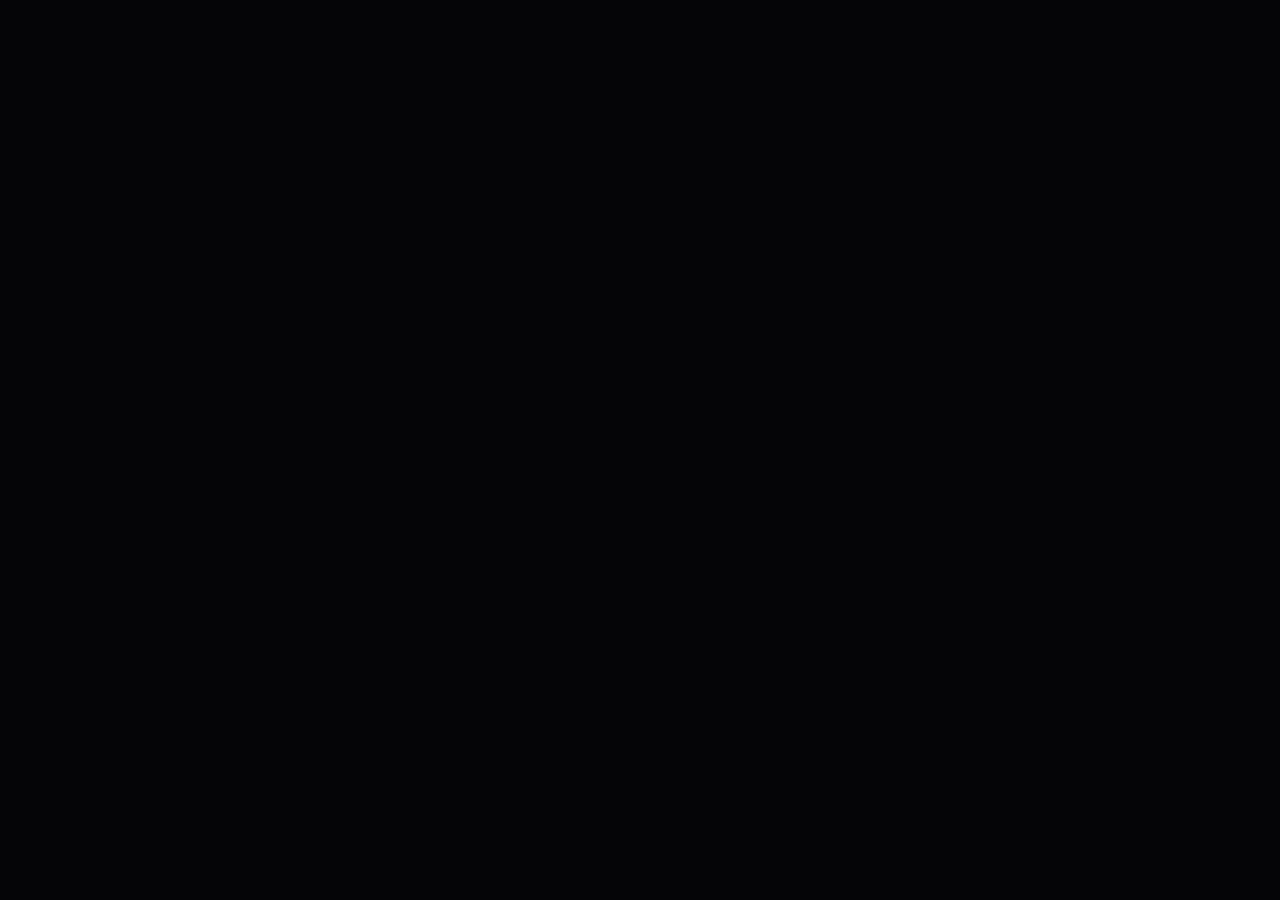
==== commit f49b69ea: "Rename ai_studio_code.html to index.html" ====
--- a/index.html
+++ b/index.html
@@ -1,278 +1,30 @@
-<!DOCTYPE html>
+<!doctype html>
 <html lang="en">
-<head>
-<meta charset="UTF-8">
-<meta name="viewport" content="width=device-width, initial-scale=1.0, viewport-fit=cover">
-<meta name="theme-color" content="#0b0a12">
-<meta name="apple-mobile-web-app-capable" content="yes">
-<meta name="apple-mobile-web-app-status-bar-style" content="black-translucent">
-<meta name="apple-mobile-web-app-title" content="STILL">
-<meta name="description" content="A late-night companion for the nervous system. For anyone carrying a difficult past.">
-<title>STILL</title>
-<link rel="manifest" href="manifest.json">
-<link rel="preconnect" href="https://fonts.googleapis.com">
-<link rel="preconnect" href="https://fonts.gstatic.com" crossorigin>
-<link href="https://fonts.googleapis.com/css2?family=Fraunces:ital,opsz,wght@0,9..144,300;0,9..144,400;1,9..144,300;1,9..144,400&family=Inter+Tight:wght@300;400;500&display=swap" rel="stylesheet">
-<style>
-*,*::before,*::after{box-sizing:border-box;margin:0;padding:0}
-:root{
-  --bg:#0b0a12;
-  --serif:'Fraunces',Georgia,serif;
-  --sans:'Inter Tight',system-ui,sans-serif;
-  --ease:cubic-bezier(0.16,1,0.3,1);
-  --glass:rgba(255,255,255,0.045);
-  --glass-border:rgba(255,255,255,0.09);
-  --glass-hover:rgba(255,255,255,0.08);
-  --text:#f4f1ee;
-  --text-soft:rgba(244,241,238,0.62);
-  --text-faint:rgba(244,241,238,0.32);
-  --aura-1:#3a2a52;
-  --aura-2:#1a2438;
-  --aura-3:#2a1828;
-  --accent:#c8b8e8;
-  font-size:16px;
-}
-html,body{width:100%;height:100%;overflow:hidden;background:var(--bg);color:var(--text);
-  font-family:var(--sans);-webkit-font-smoothing:antialiased;user-select:none;
-  -webkit-tap-highlight-color:transparent;}
-#aura{position:fixed;inset:-20%;z-index:0;filter:blur(80px);opacity:0.9;transition:opacity 2s ease;}
-.blob{position:absolute;border-radius:50%;mix-blend-mode:screen;transition:background 3s var(--ease);}
-#b1{width:60vw;height:60vw;top:-5%;left:-10%;background:var(--aura-1);animation:drift1 28s ease-in-out infinite;}
-#b2{width:55vw;height:55vw;bottom:-10%;right:-5%;background:var(--aura-2);animation:drift2 34s ease-in-out infinite;}
-#b3{width:45vw;height:45vw;top:30%;left:30%;background:var(--aura-3);animation:drift3 40s ease-in-out infinite;}
-@keyframes drift1{0%,100%{transform:translate(0,0) scale(1);}50%{transform:translate(8vw,6vh) scale(1.15);}}
-@keyframes drift2{0%,100%{transform:translate(0,0) scale(1.1);}50%{transform:translate(-7vw,-5vh) scale(1);}}
-@keyframes drift3{0%,100%{transform:translate(0,0) scale(1);}50%{transform:translate(-5vw,8vh) scale(1.2);}}
-canvas#grain{position:fixed;inset:0;z-index:1;opacity:0.04;pointer-events:none;mix-blend-mode:overlay;}
-#vignette{position:fixed;inset:0;z-index:1;pointer-events:none;background:radial-gradient(ellipse at center,transparent 40%,rgba(0,0,0,0.55) 100%);}
-#splash{position:fixed;inset:0;z-index:100;display:flex;flex-direction:column;align-items:center;justify-content:center;text-align:center;padding:2rem;transition:opacity 1.6s ease,visibility 1.6s ease;}
-#splash.gone{opacity:0;visibility:hidden;pointer-events:none;}
-.s-mark{font-family:var(--serif);font-weight:300;font-size:clamp(3rem,11vw,5.5rem);letter-spacing:0.42em;text-indent:0.42em;color:var(--text);animation:rise 1.8s var(--ease) both;}
-.s-line{font-family:var(--serif);font-style:italic;font-weight:300;font-size:clamp(1rem,3.6vw,1.35rem);color:var(--text-soft);margin-top:1.6rem;max-width:22ch;line-height:1.5;animation:rise 1.8s 0.4s var(--ease) both;}
-.s-enter{margin-top:3.5rem;background:var(--glass);border:0.5px solid var(--glass-border);color:var(--text-soft);padding:0.95rem 3rem;border-radius:100px;font-family:var(--sans);font-size:0.78rem;letter-spacing:0.32em;cursor:pointer;text-transform:uppercase;font-weight:400;transition:all 0.5s var(--ease);backdrop-filter:blur(20px);animation:rise 1.8s 0.8s var(--ease) both;}
-.s-enter:hover{background:var(--glass-hover);color:var(--text);border-color:rgba(255,255,255,0.22);transform:translateY(-2px);}
-@keyframes rise{from{opacity:0;transform:translateY(24px);}to{opacity:1;transform:translateY(0);}}
-#app{position:fixed;inset:0;z-index:5;display:flex;flex-direction:column;opacity:0;transition:opacity 1.4s ease;pointer-events:none;}
-#app.on{opacity:1;pointer-events:all;}
-header{display:flex;align-items:center;justify-content:space-between;padding:calc(env(safe-area-inset-top,0px) + 1.3rem) 1.5rem 0.8rem;flex:0 0 auto;z-index:30;}
-.h-mark{font-family:var(--serif);font-weight:300;font-size:0.95rem;letter-spacing:0.42em;text-indent:0.42em;color:var(--text-soft);}
-.h-btns{display:flex;gap:0.6rem;}
-.icon-btn{width:40px;height:40px;border-radius:50%;background:var(--glass);border:0.5px solid var(--glass-border);color:var(--text-soft);display:flex;align-items:center;justify-content:center;cursor:pointer;font-size:1.05rem;transition:all 0.4s var(--ease);backdrop-filter:blur(20px);-webkit-backdrop-filter:blur(20px);}
-.icon-btn:hover{background:var(--glass-hover);color:var(--text);}
-main{flex:1;overflow-y:auto;overflow-x:hidden;-webkit-overflow-scrolling:touch;padding:0.5rem 1.5rem 6rem;scrollbar-width:none;}
-main::-webkit-scrollbar{display:none;}
-.greeting{font-family:var(--serif);font-weight:300;font-style:italic;font-size:clamp(1.5rem,5vw,2.1rem);line-height:1.45;color:var(--text);margin:1.5rem 0 0.4rem;max-width:18ch;animation:rise 1s var(--ease) both;}
-.sub{font-size:0.92rem;color:var(--text-soft);line-height:1.6;max-width:30ch;font-weight:300;margin-bottom:2.2rem;animation:rise 1s 0.15s var(--ease) both;}
-.sec-label{font-size:0.68rem;letter-spacing:0.28em;text-transform:uppercase;color:var(--text-faint);margin:0.5rem 0 1.1rem;font-weight:500;}
-.feel-grid{display:grid;grid-template-columns:repeat(2,1fr);gap:0.85rem;margin-bottom:2.5rem;}
-.feel-card{position:relative;border-radius:22px;padding:1.4rem 1.3rem;min-height:128px;cursor:pointer;overflow:hidden;background:var(--glass);border:0.5px solid var(--glass-border);backdrop-filter:blur(24px);-webkit-backdrop-filter:blur(24px);display:flex;flex-direction:column;justify-content:space-between;transition:transform 0.5s var(--ease),border-color 0.5s var(--ease);animation:rise 0.9s var(--ease) both;}
-.feel-card:active{transform:scale(0.97);}
-.feel-card:hover{border-color:rgba(255,255,255,0.2);}
-.feel-card::before{content:"";position:absolute;inset:0;opacity:0.5;background:radial-gradient(circle at 30% 20%,var(--fc) 0%,transparent 70%);transition:opacity 0.5s;z-index:0;}
-.feel-card:hover::before{opacity:0.8;}
-.fc-dot{width:9px;height:9px;border-radius:50%;background:var(--fc);position:relative;z-index:1;box-shadow:0 0 16px var(--fc);}
-.fc-name{font-family:var(--serif);font-weight:400;font-size:1.18rem;color:var(--text);position:relative;z-index:1;line-height:1.2;}
-.fc-desc{font-size:0.74rem;color:var(--text-soft);line-height:1.45;position:relative;z-index:1;font-weight:300;margin-top:0.25rem;}
-#room{position:fixed;inset:0;z-index:40;display:flex;flex-direction:column;background:rgba(11,10,18,0.5);backdrop-filter:blur(8px);-webkit-backdrop-filter:blur(8px);opacity:0;visibility:hidden;transition:opacity 0.8s var(--ease),visibility 0.8s;}
-#room.open{opacity:1;visibility:visible;}
-.room-head{display:flex;align-items:center;justify-content:space-between;padding:calc(env(safe-area-inset-top,0px) + 1.3rem) 1.5rem 0.5rem;flex:0 0 auto;}
-.room-title{font-family:var(--serif);font-style:italic;font-weight:300;font-size:1.15rem;color:var(--text-soft);}
-.room-body{flex:1;overflow-y:auto;padding:1rem 1.6rem 7rem;scrollbar-width:none;}
-.room-body::-webkit-scrollbar{display:none;}
-.orb-wrap{display:flex;flex-direction:column;align-items:center;margin:1.5rem 0 2.5rem;}
-.orb{width:160px;height:160px;border-radius:50%;position:relative;display:flex;align-items:center;justify-content:center;background:radial-gradient(circle,var(--accent) 0%,transparent 72%);animation:breathe var(--bspeed,11s) ease-in-out infinite;}
-.orb::after{content:"";position:absolute;inset:0;border-radius:50%;border:0.5px solid rgba(255,255,255,0.14);animation:breathe var(--bspeed,11s) ease-in-out infinite;}
-@keyframes breathe{0%,100%{transform:scale(0.78);opacity:0.55;}45%{transform:scale(1.12);opacity:1;}55%{transform:scale(1.12);opacity:1;}}
-.orb-cue{font-family:var(--serif);font-style:italic;font-size:0.95rem;color:var(--text);z-index:2;transition:opacity 0.6s;}
-.orb-hint{font-size:0.68rem;letter-spacing:0.2em;text-transform:uppercase;color:var(--text-faint);margin-top:1.1rem;}
-.reframe{font-family:var(--serif);font-weight:300;font-size:clamp(1.25rem,4.4vw,1.7rem);line-height:1.55;color:var(--text);margin:0 auto 1.3rem;max-width:24ch;text-align:center;transition:opacity 0.7s var(--ease),transform 0.7s var(--ease);}
-.reframe.hide{opacity:0;transform:translateY(12px);}
-.reframe-nav{display:flex;align-items:center;justify-content:center;gap:1.4rem;margin-bottom:2.8rem;}
-.rn-btn{width:38px;height:38px;border-radius:50%;background:var(--glass);border:0.5px solid var(--glass-border);color:var(--text-soft);cursor:pointer;display:flex;align-items:center;justify-content:center;font-size:0.9rem;transition:all 0.4s var(--ease);backdrop-filter:blur(12px);}
-.rn-btn:hover{background:var(--glass-hover);color:var(--text);}
-.rn-count{font-size:0.7rem;letter-spacing:0.18em;color:var(--text-faint);min-width:48px;text-align:center;}
-.ground-card{background:var(--glass);border:0.5px solid var(--glass-border);border-radius:20px;padding:1.5rem;margin-bottom:2.5rem;backdrop-filter:blur(20px);}
-.ground-title{font-size:0.66rem;letter-spacing:0.26em;text-transform:uppercase;color:var(--text-faint);margin-bottom:1.1rem;font-weight:500;}
-.ground-step{display:flex;gap:0.9rem;align-items:flex-start;padding:0.7rem 0;border-bottom:0.5px solid rgba(255,255,255,0.05);}
-.ground-step:last-child{border-bottom:none;}
-.gs-num{font-family:var(--serif);font-style:italic;color:var(--accent);font-size:1.1rem;flex:0 0 auto;line-height:1.4;opacity:0.8;}
-.gs-text{font-size:0.92rem;color:var(--text-soft);line-height:1.55;font-weight:300;}
-.journal-card{background:var(--glass);border:0.5px solid var(--glass-border);border-radius:20px;padding:1.5rem;margin-bottom:2rem;backdrop-filter:blur(20px);}
-.journal-prompt{font-family:var(--serif);font-style:italic;font-weight:300;font-size:1.05rem;color:var(--text);line-height:1.5;margin-bottom:1rem;}
-.journal-area{width:100%;min-height:130px;background:rgba(0,0,0,0.18);border:0.5px solid rgba(255,255,255,0.07);border-radius:14px;padding:1rem;color:var(--text);font-family:var(--sans);font-size:0.95rem;line-height:1.65;font-weight:300;outline:none;resize:vertical;transition:border 0.4s;}
-.journal-area::placeholder{color:var(--text-faint);}
-.journal-area:focus{border-color:rgba(255,255,255,0.2);}
-.journal-foot{display:flex;align-items:center;justify-content:space-between;margin-top:0.9rem;}
-.journal-note{font-size:0.7rem;color:var(--text-faint);font-weight:300;}
-.journal-save{background:var(--glass);border:0.5px solid var(--glass-border);color:var(--text-soft);padding:0.55rem 1.4rem;border-radius:100px;cursor:pointer;font-family:var(--sans);font-size:0.72rem;letter-spacing:0.16em;text-transform:uppercase;transition:all 0.4s var(--ease);}
-.journal-save:hover{background:var(--glass-hover);color:var(--text);}
-.sound-row{display:flex;gap:0.55rem;flex-wrap:wrap;margin-bottom:2.5rem;}
-.sound-chip{display:flex;align-items:center;gap:0.45rem;background:var(--glass);border:0.5px solid var(--glass-border);border-radius:100px;padding:0.55rem 1.05rem;cursor:pointer;font-size:0.8rem;color:var(--text-soft);font-weight:300;transition:all 0.4s var(--ease);backdrop-filter:blur(12px);}
-.sound-chip.on{background:rgba(255,255,255,0.13);color:var(--text);border-color:rgba(255,255,255,0.25);}
-.sc-dot{width:6px;height:6px;border-radius:50%;background:var(--text-faint);transition:all 0.3s;}
-.sound-chip.on .sc-dot{background:var(--accent);box-shadow:0 0 10px var(--accent);}
-.panel{position:fixed;inset:0;z-index:60;display:flex;align-items:flex-end;justify-content:center;background:rgba(0,0,0,0.6);backdrop-filter:blur(16px);-webkit-backdrop-filter:blur(16px);opacity:0;visibility:hidden;transition:opacity 0.5s var(--ease),visibility 0.5s;}
-.panel.open{opacity:1;visibility:visible;}
-.sheet{width:min(540px,100%);max-height:85vh;overflow-y:auto;background:rgba(18,16,26,0.92);border:0.5px solid var(--glass-border);border-radius:28px 28px 0 0;padding:1.8rem 1.6rem 2.5rem;transform:translateY(40px);transition:transform 0.5s var(--ease);scrollbar-width:none;}
-.panel.open .sheet{transform:translateY(0);}
-.sheet::-webkit-scrollbar{display:none;}
-.sheet-handle{width:42px;height:4px;border-radius:2px;background:rgba(255,255,255,0.18);margin:0 auto 1.5rem;}
-.sheet-title{font-family:var(--serif);font-style:italic;font-weight:300;font-size:1.3rem;color:var(--text);margin-bottom:0.3rem;}
-.sheet-sub{font-size:0.82rem;color:var(--text-soft);font-weight:300;margin-bottom:1.6rem;}
-.snd-item{display:flex;align-items:center;justify-content:space-between;padding:0.85rem 0;border-bottom:0.5px solid rgba(255,255,255,0.06);}
-.snd-item:last-child{border-bottom:none;}
-.snd-label{font-family:var(--serif);font-style:italic;font-size:1.05rem;color:var(--text-soft);}
-.snd-ctrl{display:flex;align-items:center;gap:0.9rem;}
-.slider{-webkit-appearance:none;appearance:none;width:90px;height:2px;border-radius:2px;background:rgba(255,255,255,0.18);outline:none;cursor:pointer;}
-.slider::-webkit-slider-thumb{-webkit-appearance:none;width:13px;height:13px;border-radius:50%;background:var(--accent);cursor:pointer;}
-.slider::-moz-range-thumb{width:13px;height:13px;border-radius:50%;background:var(--accent);border:none;cursor:pointer;}
-.snd-tog{width:32px;height:32px;border-radius:50%;background:transparent;border:0.5px solid rgba(255,255,255,0.22);color:var(--text-soft);cursor:pointer;display:flex;align-items:center;justify-content:center;font-size:0.8rem;transition:all 0.3s;}
-.snd-tog.on{background:rgba(255,255,255,0.16);color:var(--text);border-color:rgba(255,255,255,0.4);}
-.edit-field{margin-bottom:1.5rem;}
-.edit-label{font-size:0.66rem;letter-spacing:0.24em;text-transform:uppercase;color:var(--text-faint);margin-bottom:0.55rem;display:block;font-weight:500;}
-.edit-input,.edit-ta{width:100%;background:rgba(0,0,0,0.2);border:0.5px solid rgba(255,255,255,0.1);border-radius:12px;padding:0.75rem 1rem;color:var(--text);font-family:var(--sans);font-size:0.92rem;font-weight:300;outline:none;resize:vertical;transition:border 0.4s;line-height:1.6;}
-.edit-input:focus,.edit-ta:focus{border-color:rgba(255,255,255,0.25);}
-.edit-ta{min-height:120px;}
-.btn-primary{width:100%;background:rgba(255,255,255,0.14);border:0.5px solid rgba(255,255,255,0.25);border-radius:14px;padding:0.9rem;color:var(--text);font-family:var(--sans);font-size:0.78rem;letter-spacing:0.18em;text-transform:uppercase;cursor:pointer;transition:all 0.4s var(--ease);margin-top:0.4rem;}
-.btn-primary:hover{background:rgba(255,255,255,0.22);}
-.btn-ghost{width:100%;background:none;border:none;padding:0.8rem;color:var(--text-faint);font-family:var(--sans);font-size:0.74rem;letter-spacing:0.14em;text-transform:uppercase;cursor:pointer;}
-#toast{position:fixed;bottom:7.5rem;left:50%;transform:translateX(-50%) translateY(10px);background:rgba(255,255,255,0.1);border:0.5px solid var(--glass-border);border-radius:100px;padding:0.6rem 1.5rem;font-family:var(--serif);font-style:italic;font-size:0.92rem;color:var(--text);backdrop-filter:blur(20px);z-index:90;opacity:0;transition:all 0.5s var(--ease);pointer-events:none;text-align:center;max-width:80vw;}
-#toast.show{opacity:1;transform:translateX(-50%) translateY(0);}
-.sos{position:fixed;bottom:calc(env(safe-area-inset-bottom,0px) + 1.5rem);left:50%;transform:translateX(-50%);z-index:35;background:var(--glass);border:0.5px solid var(--glass-border);border-radius:100px;padding:0.8rem 1.8rem;color:var(--text-soft);font-family:var(--sans);font-size:0.74rem;letter-spacing:0.18em;text-transform:uppercase;cursor:pointer;backdrop-filter:blur(24px);transition:all 0.4s var(--ease);display:flex;align-items:center;gap:0.5rem;}
-.sos:hover{background:var(--glass-hover);color:var(--text);}
-.sos-dot{width:7px;height:7px;border-radius:50%;background:#e8a0a0;box-shadow:0 0 12px #e8a0a0;animation:pulse 2.5s ease-in-out infinite;}
-@keyframes pulse{0%,100%{opacity:0.5;}50%{opacity:1;}}
-@media(min-width:560px){.feel-grid{grid-template-columns:repeat(3,1fr);}}
-</style>
-</head>
-<body>
-<div id="aura"><div class="blob" id="b1"></div><div class="blob" id="b2"></div><div class="blob" id="b3"></div></div>
-<canvas id="grain"></canvas>
-<div id="vignette"></div>
-<div id="splash">
-  <div class="s-mark">STILL</div>
-  <div class="s-line">A quiet place for the parts of you that learned to brace.</div>
-  <button class="s-enter" onclick="enter()">Come in</button>
-</div>
-<div id="toast"></div>
-<div id="app">
-  <header>
-    <div class="h-mark" id="hmark">STILL</div>
-    <div class="h-btns">
-      <button class="icon-btn" onclick="openSound()" title="Sound">&#9834;</button>
-      <button class="icon-btn" onclick="openEdit()" title="Customise">&#10022;</button>
-    </div>
-  </header>
-  <main id="home">
-    <div class="greeting" id="greeting"></div>
-    <div class="sub" id="subline"></div>
-    <div class="sec-label">What's here right now?</div>
-    <div class="feel-grid" id="feelGrid"></div>
-  </main>
-  <button class="sos" onclick="openSOS()"><span class="sos-dot"></span> I'm spiralling</button>
-</div>
-<div id="room">
-  <div class="room-head">
-    <div class="room-title" id="roomTitle"></div>
-    <button class="icon-btn" onclick="closeRoom()">&#10005;</button>
-  </div>
-  <div class="room-body" id="roomBody"></div>
-</div>
-<div class="panel" id="soundPanel">
-  <div class="sheet">
-    <div class="sheet-handle"></div>
-    <div class="sheet-title">Soundscape</div>
-    <div class="sheet-sub">Layer what your body needs. Mix freely.</div>
-    <div id="soundList"></div>
-    <button class="btn-primary" style="margin-top:1.5rem;" onclick="closeSound()">Done</button>
-  </div>
-</div>
-<div class="panel" id="editPanel">
-  <div class="sheet">
-    <div class="sheet-handle"></div>
-    <div class="sheet-title">Make it yours</div>
-    <div class="sheet-sub">For you, or for someone you love. Nothing leaves this device.</div>
-    <div class="edit-field"><span class="edit-label">Name</span><input class="edit-input" id="eName" type="text" placeholder="STILL"></div>
-    <div class="edit-field"><span class="edit-label">Welcome line</span><input class="edit-input" id="eWelcome" type="text"></div>
-    <div class="edit-field"><span class="edit-label">Breathing pace (seconds per breath)</span>
-      <div style="display:flex;align-items:center;gap:1rem;"><input type="range" class="slider" style="width:100%;" id="eBreathe" min="6" max="18" step="1"><span id="eBreatheVal" style="color:var(--text-soft);font-size:0.85rem;min-width:2.5rem;"></span></div></div>
-    <div class="edit-field"><span class="edit-label">Add your own reframes &mdash; one per line</span><textarea class="edit-ta" id="eReframes" placeholder="Something you needed to hear..."></textarea></div>
-    <button class="btn-primary" onclick="saveEdit()">Save</button>
-    <button class="btn-ghost" onclick="clearData()">Reset to defaults</button>
-    <button class="btn-ghost" onclick="closeEdit()">Close</button>
-  </div>
-</div>
-<script>
-const FEELINGS = [
-  {id:'anxious',name:'Anxious',color:'#d9a574',desc:"My body won't settle",aura:['#3a2e1a','#2a2438','#3a1a1a'],accent:'#e8c89a',title:'When the body keeps bracing',
-   reframes:["Your nervous system is not broken. It learned to stay ready in a place that was never safe. It is doing its old job. You are allowed to teach it a new one.","The fear in your chest is old. It belongs to a younger you who had no choice. You have choices now, even small ones.","You do not have to calm down right now. You only have to notice that, in this exact moment, nothing is on fire.","Hypervigilance kept you safe once. Thank it. Then let your shoulders drop one millimetre.","Anxiety is not a prophecy. It is a body remembering, not a future arriving."],
-   ground:{title:'5\u20134\u20133\u20132\u20131, slowly',steps:["Name 5 things you can see in this room. Out loud, if you can.","4 things you can physically feel \u2014 the chair, your feet, the fabric.","3 things you can hear, even faint ones.","2 things you can smell, or two slow breaths if you can't.","1 thing that is true and kind. \"I am here. This will pass.\""]},
-   journal:"What is my body afraid is about to happen \u2014 and is it happening right now, in this room?"},
-  {id:'heavy',name:'Heavy',color:'#7a8db0',desc:'I feel weighed down',aura:['#1a2438','#22283a','#1c1e2e'],accent:'#a8b8d8',title:'When everything feels like too much',
-   reframes:["Heaviness is not laziness. You have been carrying something invisible, and carrying is work. Of course you are tired.","You learned to function while drowning. That you are still here is not nothing. It is almost everything.","Rest is not a reward you earn after you are okay. Rest is part of how you get okay.","You do not have to fix your whole life tonight. You only have to make it to morning. That counts.","The weight you feel is real, even if no one around you can see it. You are not exaggerating."],
-   ground:{title:'Just the next small thing',steps:["Drink one glass of water. That's the whole task.","Open a window or change the light in the room.","Put one thing back in its place. Just one.","Lie down for ten minutes with no goal. Not sleep. Just lying down.","Tell yourself: I did three things today. That is enough."]},
-   journal:"If I let myself be honest, what have I been carrying that nobody knows about?"},
-  {id:'unworthy',name:'Not enough',color:'#c98ba8',desc:'The shame is loud',aura:['#2a1828','#321e2e','#241624'],accent:'#e0a8c8',title:"When the voice says you're not enough",
-   reframes:["The voice telling you that you are not enough is not your voice. It is an echo of someone who could not give you what you needed. You can stop repeating their lines.","You were a child who adapted to survive love that came with conditions. The conditions were the problem. Not you.","You do not have to be impressive to deserve rest, care, or gentleness. You deserved those things at birth, freely.","Shame says \"I am bad.\" Guilt says \"I did something bad.\" Most of what you carry is not even yours to carry.","You are not too much. You were handed to people who could not hold what you are."],
-   ground:{title:'Speak to yourself like someone you love',steps:["Put a hand on your chest. Feel the warmth of your own palm.","Say your own name, gently, the way a kind friend would.","Finish this out loud: \"It makes sense that I feel this way, because\u2026\"","Now say: \"And none of that means I am unlovable.\"","Breathe. You just did something the harsh voice never lets you do."]},
-   journal:"Whose voice is the shame really using? And what would I say back to them now?"},
-  {id:'lonely',name:'Lonely',color:'#8b9bc9',desc:'I feel unseen',aura:['#1a2040','#262a48','#1e2238'],accent:'#aab8e0',title:'When no one feels close',
-   reframes:["Loneliness after a hard childhood is not a flaw in you. You were taught that closeness was dangerous, then blamed for keeping your distance.","You are not too needy. You are someone whose needs were ignored for so long that having any feels like too much.","Being alone and being unloved are not the same thing. Right now you are alone. That is temporary.","The people who could not see you were looking with broken eyes. Your invisibility was their limitation, not your worth.","You can be your own company tonight. Not as a consolation, but as a beginning."],
-   ground:{title:'Gentle contact',steps:["Wrap yourself in something warm \u2014 a blanket, a hoodie, a heavy thing.","Make a warm drink and hold the cup in both hands.","Send one low-stakes message to one person. \"Thinking of you\" is enough.","If that's too much, write the message and don't send it. The reaching still counts.","Remember one person, alive or not, who was glad you existed."]},
-   journal:"What kind of being-seen am I longing for \u2014 and what is the smallest version of it I could give myself tonight?"},
-  {id:'guilty',name:'Guilty',color:'#a8b078',desc:'I feel like I owe everyone',aura:['#26281a','#2e2a1e','#222418'],accent:'#c8d098',title:'When you were made responsible for everyone',
-   reframes:["You learned to read every room and manage every mood because your safety depended on it. That is not kindness. That is a survival skill, and you are allowed to put it down.","Saying no does not make you cruel. It makes you a person with a self. You were trained to forget you had one.","Their disappointment is not proof you did wrong. Sometimes it is proof you finally stopped abandoning yourself.","You are not responsible for managing the feelings of grown adults. You were never supposed to be.","The guilt you feel when you rest is a debt that was never really yours. You can let it go unpaid."],
-   ground:{title:'Returning to yourself',steps:["Notice one thing you want right now that has nothing to do with anyone else.","Ask: \"Is this guilt mine, or was it handed to me?\"","Picture setting down a heavy bag you've been carrying for someone else.","Say out loud: \"I am allowed to disappoint people and still be good.\"","Do one small thing purely because you want to, not because it earns anything."]},
-   journal:"Where in my life am I still trying to earn a love that should have been free?"},
-  {id:'numb',name:'Numb',color:'#9098a0',desc:"I can't feel anything",aura:['#1e2024','#26282c','#1a1c20'],accent:'#b8c0c8',title:"When you've gone quiet inside",
-   reframes:["Numbness is not emptiness. It is a circuit breaker. When feeling became unbearable, your mind learned to dim the lights to protect you.","You are not cold or broken. You are someone whose feelings were too dangerous to have, so you learned to feel nothing instead.","You do not have to force the feeling back. The thaw comes on its own, gently, when the body decides it is safe.","Going through the motions is not failure. Some seasons, the motions are the whole victory.","The fact that you want to feel something again means the part of you that feels is still alive in there."],
-   ground:{title:'Waking the senses, gently',steps:["Hold something cold \u2014 an ice cube, a cold glass \u2014 just for a moment.","Press your feet firmly into the floor. Notice the pressure.","Listen to one song you loved years ago and just notice if anything stirs.","Stretch your arms above your head, slowly, like waking up.","No pressure to feel. You are just leaving the door open."]},
-   journal:"If the numbness could speak, what would it say it's protecting me from?"},
-];
-const SOUNDSCAPES=[{id:'rain',label:'Rain',type:'rain'},{id:'ocean',label:'Ocean',type:'ocean'},{id:'wind',label:'Wind',type:'wind'},{id:'fire',label:'Fire',type:'fire'},{id:'drone',label:'Warm drone',type:'drone'},{id:'bells',label:'432 Hz',type:'tone',freq:432}];
-const SOS_STEPS=["Stop. You don't have to do anything for the next sixty seconds.","Put both feet flat on the ground. Feel the floor hold you.","Breathe out longer than you breathe in. Out for six, in for four.","Look around. You are not in the past. You are here, now, in this room.","Whatever set this off, it does not get to decide how tonight ends.","This wave will crest and fall. They always do. Stay with me."];
-let state=loadState(),activeFeeling=null,reframeIdx=0,audioCtx=null,soundNodes={},soundState={};
-SOUNDSCAPES.forEach(s=>soundState[s.id]={on:false,vol:0.35});
-function loadState(){try{const s=JSON.parse(localStorage.getItem('still_v4')||'{}');return{name:s.name||'STILL',welcome:s.welcome||'A quiet place for the parts of you that learned to brace.',breathe:s.breathe||11,custom:s.custom||[],journals:s.journals||{}};}catch(e){return{name:'STILL',welcome:'',breathe:11,custom:[],journals:{}};}}
-function saveState(){localStorage.setItem('still_v4',JSON.stringify(state));}
-function greeting(){const h=new Date().getHours();if(h>=22||h<5)return"It's late, and you're still awake.";if(h<12)return'You made it to morning.';if(h<17)return'However today is going,';return'The evening is yours now.';}
-function renderHome(){document.getElementById('greeting').textContent=greeting();document.getElementById('subline').textContent="You don't have to explain yourself here. Just tell me what's present.";document.getElementById('hmark').textContent=state.name;const grid=document.getElementById('feelGrid');grid.innerHTML='';FEELINGS.forEach((f,i)=>{const card=document.createElement('div');card.className='feel-card';card.style.setProperty('--fc',f.color);card.style.animationDelay=(0.1+i*0.06)+'s';card.innerHTML='<div class="fc-dot"></div><div><div class="fc-name">'+f.name+'</div><div class="fc-desc">'+f.desc+'</div></div>';card.onclick=()=>openRoom(f);grid.appendChild(card);});}
-function applyAura(f){document.documentElement.style.setProperty('--aura-1',f.aura[0]);document.documentElement.style.setProperty('--aura-2',f.aura[1]);document.documentElement.style.setProperty('--aura-3',f.aura[2]);document.documentElement.style.setProperty('--accent',f.accent);}
-function openRoom(f){activeFeeling=f;reframeIdx=0;applyAura(f);document.documentElement.style.setProperty('--bspeed',state.breathe+'s');document.getElementById('roomTitle').textContent=f.title;const allReframes=[...f.reframes,...state.custom];const body=document.getElementById('roomBody');const savedJournal=state.journals[f.id]||'';
-  body.innerHTML='<div class="orb-wrap"><div class="orb"><div class="orb-cue" id="orbCue">breathe in</div></div><div class="orb-hint">follow the light</div></div>'+
-    '<div class="reframe" id="reframe">'+allReframes[0]+'</div>'+
-    '<div class="reframe-nav"><button class="rn-btn" onclick="navReframe(-1)">&lsaquo;</button><span class="rn-count" id="rnCount">1 / '+allReframes.length+'</span><button class="rn-btn" onclick="navReframe(1)">&rsaquo;</button></div>'+
-    '<div class="sound-row" id="roomSounds"></div>'+
-    '<div class="ground-card"><div class="ground-title">'+f.ground.title+'</div>'+f.ground.steps.map((s,i)=>'<div class="ground-step"><span class="gs-num">'+(i+1)+'</span><span class="gs-text">'+s+'</span></div>').join('')+'</div>'+
-    '<div class="journal-card"><div class="journal-prompt">'+f.journal+'</div><textarea class="journal-area" id="journalArea" placeholder="No one reads this but you...">'+savedJournal+'</textarea><div class="journal-foot"><span class="journal-note">Saved only on this device</span><button class="journal-save" onclick="saveJournal()">Keep</button></div></div>';
-  body._reframes=allReframes;renderRoomSounds(f);syncOrbCue();document.getElementById('room').classList.add('open');}
-function closeRoom(){document.getElementById('room').classList.remove('open');document.documentElement.style.setProperty('--aura-1','#3a2a52');document.documentElement.style.setProperty('--aura-2','#1a2438');document.documentElement.style.setProperty('--aura-3','#2a1828');document.documentElement.style.setProperty('--accent','#c8b8e8');}
-function navReframe(dir){const body=document.getElementById('roomBody');const arr=body._reframes;if(!arr)return;reframeIdx=(reframeIdx+dir+arr.length)%arr.length;const el=document.getElementById('reframe');el.classList.add('hide');setTimeout(()=>{el.textContent=arr[reframeIdx];document.getElementById('rnCount').textContent=(reframeIdx+1)+' / '+arr.length;el.classList.remove('hide');},380);}
-function saveJournal(){const txt=document.getElementById('journalArea').value;state.journals[activeFeeling.id]=txt;saveState();toast('Kept. Just for you.');}
-let orbTimer;function syncOrbCue(){clearInterval(orbTimer);const cue=()=>{const el=document.getElementById('orbCue');if(!el)return clearInterval(orbTimer);const cycle=state.breathe*1000;const t=Date.now()%cycle;el.textContent=t<cycle*0.45?'breathe in':(t<cycle*0.55?'hold':'breathe out');};cue();orbTimer=setInterval(cue,400);}
-function initAudio(){if(!audioCtx)audioCtx=new(window.AudioContext||window.webkitAudioContext)();}
-function makeNoise(type,vol){const size=audioCtx.sampleRate*4;const buf=audioCtx.createBuffer(1,size,audioCtx.sampleRate);const d=buf.getChannelData(0);for(let i=0;i<size;i++)d[i]=Math.random()*2-1;const src=audioCtx.createBufferSource();src.buffer=buf;src.loop=true;const gain=audioCtx.createGain();gain.gain.value=vol;let f;if(type==='rain'){f=audioCtx.createBiquadFilter();f.type='bandpass';f.frequency.value=2200;f.Q.value=0.4;src.connect(f);f.connect(gain);}else if(type==='ocean'){f=audioCtx.createBiquadFilter();f.type='lowpass';f.frequency.value=700;const lfo=audioCtx.createOscillator(),lg=audioCtx.createGain();lfo.frequency.value=0.07;lg.gain.value=350;lfo.connect(lg);lg.connect(f.frequency);lfo.start();src.connect(f);f.connect(gain);}else if(type==='fire'){f=audioCtx.createBiquadFilter();f.type='lowpass';f.frequency.value=550;src.connect(f);f.connect(gain);}else if(type==='wind'){f=audioCtx.createBiquadFilter();f.type='bandpass';f.frequency.value=380;f.Q.value=0.25;src.connect(f);f.connect(gain);}else{src.connect(gain);}gain.connect(audioCtx.destination);src.start();return{src,gain};}
-function makeTone(freq,vol){const osc=audioCtx.createOscillator(),g=audioCtx.createGain();osc.frequency.value=freq;osc.type='sine';g.gain.value=vol*0.25;osc.connect(g);g.connect(audioCtx.destination);osc.start();return{src:osc,gain:g};}
-function makeDrone(vol){const nodes=[];[55,110,165,220].forEach((fr,i)=>{const o=audioCtx.createOscillator(),g=audioCtx.createGain();o.frequency.value=fr;o.type=i===0?'sine':'triangle';g.gain.value=vol*0.35/(i+1);o.connect(g);g.connect(audioCtx.destination);o.start();nodes.push({src:o,gain:g});});return nodes;}
-function toggleSound(id){initAudio();if(audioCtx.state==='suspended')audioCtx.resume();const ss=soundState[id],sc=SOUNDSCAPES.find(s=>s.id===id);if(!ss.on){ss.on=true;if(['rain','ocean','fire','wind'].includes(sc.type))soundNodes[id]=makeNoise(sc.type,ss.vol);else if(sc.type==='tone')soundNodes[id]=makeTone(sc.freq,ss.vol);else if(sc.type==='drone')soundNodes[id]=makeDrone(ss.vol);}else{ss.on=false;const n=soundNodes[id];if(n){(Array.isArray(n)?n:[n]).forEach(x=>{try{x.src.stop();}catch(e){}});soundNodes[id]=null;}}renderSoundList();if(activeFeeling)renderRoomSounds(activeFeeling);}
-function setVol(id,v){soundState[id].vol=v;const n=soundNodes[id];if(n){if(Array.isArray(n))n.forEach((x,i)=>x.gain.gain.setTargetAtTime(v*0.35/(i+1),audioCtx.currentTime,0.1));else n.gain.gain.setTargetAtTime(v,audioCtx.currentTime,0.1);}}
-function renderRoomSounds(f){const wrap=document.getElementById('roomSounds');if(!wrap)return;wrap.innerHTML='';SOUNDSCAPES.forEach(sc=>{const chip=document.createElement('div');chip.className='sound-chip'+(soundState[sc.id].on?' on':'');chip.innerHTML='<span class="sc-dot"></span>'+sc.label;chip.onclick=()=>toggleSound(sc.id);wrap.appendChild(chip);});}
-function renderSoundList(){const list=document.getElementById('soundList');list.innerHTML='';SOUNDSCAPES.forEach(sc=>{const ss=soundState[sc.id];const row=document.createElement('div');row.className='snd-item';row.innerHTML='<span class="snd-label">'+sc.label+'</span><div class="snd-ctrl"><input type="range" class="slider" min="0" max="1" step="0.01" value="'+ss.vol+'" oninput="setVol(\''+sc.id+'\',parseFloat(this.value))"><button class="snd-tog'+(ss.on?' on':'')+'" onclick="toggleSound(\''+sc.id+'\')">'+(ss.on?'\u25A0':'\u25B6')+'</button></div>';list.appendChild(row);});}
-function openSound(){initAudio();renderSoundList();document.getElementById('soundPanel').classList.add('open');}
-function closeSound(){document.getElementById('soundPanel').classList.remove('open');}
-function openSOS(){const fake={id:'sos',title:'Stay with me',aura:['#2a1a1a','#1a2030','#241620'],accent:'#e8b0a0',reframes:SOS_STEPS,ground:{title:'Longer exhale, four rounds',steps:['In through the nose for 4.','Hold for 4.','Out through the mouth for 6.','Again. Three more times.']},journal:'What happened in the last hour that pulled the floor out from under me?'};openRoom(fake);}
-function openEdit(){document.getElementById('eName').value=state.name;document.getElementById('eWelcome').value=state.welcome;const b=document.getElementById('eBreathe');b.value=state.breathe;document.getElementById('eBreatheVal').textContent=state.breathe+'s';b.oninput=function(){document.getElementById('eBreatheVal').textContent=this.value+'s';};document.getElementById('eReframes').value=state.custom.join('\n');document.getElementById('editPanel').classList.add('open');}
-function closeEdit(){document.getElementById('editPanel').classList.remove('open');}
-function saveEdit(){state.name=document.getElementById('eName').value.trim()||'STILL';state.welcome=document.getElementById('eWelcome').value.trim();state.breathe=parseInt(document.getElementById('eBreathe').value)||11;state.custom=document.getElementById('eReframes').value.split('\n').map(l=>l.trim()).filter(Boolean);saveState();document.getElementById('hmark').textContent=state.name;document.querySelector('.s-mark').textContent=state.name;document.title=state.name;closeEdit();toast('Saved \u2726');}
-function clearData(){if(confirm('Reset everything to defaults? Your journal entries will be erased.')){localStorage.removeItem('still_v4');state=loadState();renderHome();closeEdit();toast('Reset done');}}
-function toast(msg){const t=document.getElementById('toast');t.textContent=msg;t.classList.add('show');setTimeout(()=>t.classList.remove('show'),2800);}
-function initGrain(){const c=document.getElementById('grain'),ctx=c.getContext('2d');function draw(){c.width=innerWidth;c.height=innerHeight;const img=ctx.createImageData(c.width,c.height),d=img.data;for(let i=0;i<d.length;i+=4){const v=Math.random()*255;d[i]=d[i+1]=d[i+2]=v;d[i+3]=255;}ctx.putImageData(img,0,0);}draw();window.addEventListener('resize',draw);}
-function enter(){initAudio();if(audioCtx.state==='suspended')audioCtx.resume();document.getElementById('splash').classList.add('gone');document.getElementById('app').classList.add('on');}
-document.addEventListener('keydown',e=>{if(document.getElementById('room').classList.contains('open')){if(e.key==='ArrowRight')navReframe(1);if(e.key==='ArrowLeft')navReframe(-1);if(e.key==='Escape')closeRoom();}if(e.key==='Escape'){closeSound();closeEdit();}});
-let sx=0;document.addEventListener('touchstart',e=>{sx=e.changedTouches[0].clientX;},{passive:true});
-document.addEventListener('touchend',e=>{if(!document.getElementById('room').classList.contains('open'))return;const dx=e.changedTouches[0].clientX-sx;if(Math.abs(dx)>55){dx>0?navReframe(-1):navReframe(1);}},{passive:true});
-(function init(){document.querySelector('.s-mark').textContent=state.name;document.querySelector('.s-line').textContent=state.welcome;document.title=state.name;renderHome();initGrain();})();
-if('serviceWorker' in navigator){navigator.serviceWorker.register('sw.js').catch(()=>{});}
-</script>
-</body>
+  <head>
+    <meta charset="UTF-8" />
+    <meta name="viewport" content="width=device-width, initial-scale=1.0, maximum-scale=1.0, user-scalable=no, viewport-fit=cover" />
+    <meta name="apple-mobile-web-app-capable" content="yes" />
+    <meta name="apple-mobile-web-app-status-bar-style" content="black-translucent" />
+    <title>NEXUS / OS</title>
+    <!-- Premium Font pairing -->
+    <link rel="preconnect" href="https://fonts.googleapis.com">
+    <link rel="preconnect" href="https://fonts.gstatic.com" crossorigin>
+    <link href="https://fonts.googleapis.com/css2?family=Geist+Mono:wght@100..900&family=Geist:wght@100..900&display=swap" rel="stylesheet">
+    <style>
+      body {
+        font-family: 'Geist', sans-serif;
+        background-color: #050507;
+        margin: 0;
+        user-select: none;
+        -webkit-user-select: none;
+      }
+      .font-mono {
+        font-family: 'Geist Mono', monospace;
+      }
+    </style>
+  </head>
+  <body class="bg-obsidian-950 text-slate-100 overflow-x-hidden">
+    <div id="root"></div>
+    <script type="module" src="/src/main.tsx"></script>
+  </body>
 </html>
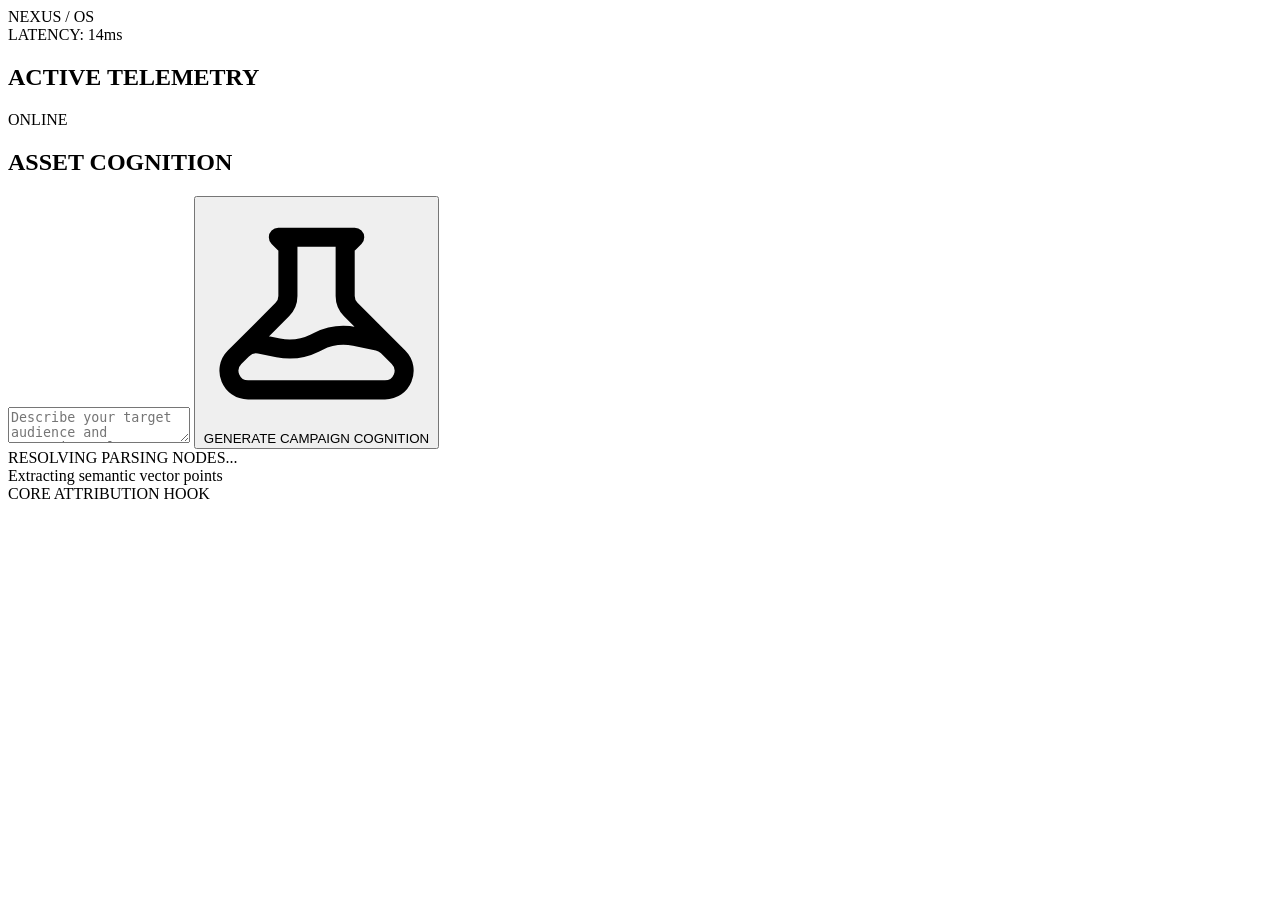
==== commit d4e16ae9: "Rename ai_studio_code (2).html to index.html" ====
--- a/index.html
+++ b/index.html
@@ -1,30 +1,75 @@
-<!doctype html>
+<!DOCTYPE html>
 <html lang="en">
-  <head>
-    <meta charset="UTF-8" />
-    <meta name="viewport" content="width=device-width, initial-scale=1.0, maximum-scale=1.0, user-scalable=no, viewport-fit=cover" />
-    <meta name="apple-mobile-web-app-capable" content="yes" />
-    <meta name="apple-mobile-web-app-status-bar-style" content="black-translucent" />
-    <title>NEXUS / OS</title>
-    <!-- Premium Font pairing -->
-    <link rel="preconnect" href="https://fonts.googleapis.com">
-    <link rel="preconnect" href="https://fonts.gstatic.com" crossorigin>
-    <link href="https://fonts.googleapis.com/css2?family=Geist+Mono:wght@100..900&family=Geist:wght@100..900&display=swap" rel="stylesheet">
-    <style>
-      body {
-        font-family: 'Geist', sans-serif;
-        background-color: #050507;
-        margin: 0;
-        user-select: none;
-        -webkit-user-select: none;
-      }
-      .font-mono {
-        font-family: 'Geist Mono', monospace;
-      }
-    </style>
-  </head>
-  <body class="bg-obsidian-950 text-slate-100 overflow-x-hidden">
-    <div id="root"></div>
-    <script type="module" src="/src/main.tsx"></script>
-  </body>
-</html>
+<head>
+  <meta charset="UTF-8">
+  <meta name="viewport" content="width=device-width, initial-scale=1.0, maximum-scale=1.0, user-scalable=no, viewport-fit=cover">
+  <meta name="apple-mobile-web-app-capable" content="yes">
+  <meta name="apple-mobile-web-app-status-bar-style" content="black-translucent">
+  <title>NEXUS / OS</title>
+  
+  <!-- Premium Font Pairings -->
+  <link rel="preconnect" href="https://fonts.googleapis.com">
+  <link rel="preconnect" href="https://fonts.gstatic.com" crossorigin>
+  <link href="https://fonts.googleapis.com/css2?family=Geist+Mono:wght@300;500;700&family=Geist:wght@300;500;700;900&display=swap" rel="stylesheet">
+  
+  <!-- Relative Assets (Required for GitHub Pages compatibility) -->
+  <link rel="stylesheet" href="style.css">
+  <link rel="manifest" href="manifest.json">
+</head>
+<body>
+
+  <div class="app-container">
+    
+    <!-- Header Status Bar -->
+    <header class="app-header">
+      <div class="header-logo">
+        <span class="status-pulse"></span>
+        <span class="logo-text">NEXUS / OS</span>
+      </div>
+      <div class="header-telemetry font-mono">
+        LATENCY: <span id="telemetry-latency">14ms</span>
+      </div>
+    </header>
+
+    <!-- Main Viewport Context -->
+    <main class="app-viewport">
+
+      <!-- SECTION 1: RADAR (HOME FEED) -->
+      <section id="view-radar" class="app-view active">
+        <div class="view-header">
+          <h2 class="view-title font-mono">ACTIVE TELEMETRY</h2>
+          <span class="view-status font-mono text-emerald">ONLINE</span>
+        </div>
+        <div id="radar-feed-container" class="space-y-4">
+          <!-- Dynamic cards will render here via JS -->
+        </div>
+      </section>
+
+      <!-- SECTION 2: AI CAMPAIGN GENERATOR -->
+      <section id="view-generator" class="app-view">
+        <div class="view-header">
+          <h2 class="view-title font-mono">ASSET COGNITION</h2>
+        </div>
+        <form id="generator-form" class="generator-form">
+          <textarea 
+            id="generator-input" 
+            placeholder="Describe your target audience and promotion rules (e.g., Weekend high-urgency fashion sale targeting Gen-Z with visual UGC triggers)..."
+            required></textarea>
+          <button type="submit" id="generator-submit-btn" class="font-mono btn-primary">
+            <svg class="icon" fill="none" stroke="currentColor" viewBox="0 0 24 24"><path stroke-linecap="round" stroke-linejoin="round" stroke-width="2" d="M19.428 15.428a2 2 0 00-1.022-.547l-2.387-.477a6 6 0 00-3.86.517l-.318.158a6 6 0 01-3.86.517L6.05 15.21a2 2 0 00-1.806.547M8 4h8l-1 1v5.172a2 2 0 00.586 1.414l5 5c1.26 1.26.367 3.414-1.415 3.414H4.828c-1.782 0-2.674-2.154-1.414-3.414l5-5A2 2 0 009 10.172V5L8 4z"></path></svg>
+            <span>GENERATE CAMPAIGN COGNITION</span>
+          </button>
+        </form>
+
+        <div id="terminal-loader" class="terminal-loader hidden">
+          <div class="font-mono text-violet tracking-wider">RESOLVING PARSING NODES...</div>
+          <div class="font-mono text-slate text-xs mt-1" id="terminal-step">Extracting semantic vector points</div>
+          <div class="loading-bar"><div class="loading-bar-inner"></div></div>
+        </div>
+
+        <div id="generator-outputs" class="generator-outputs hidden space-y-4">
+          <div class="anchor-output card">
+            <span class="label font-mono text-violet">CORE ATTRIBUTION HOOK</span>
+            <p id="generated-anchor" class="text-white text-md font-bold mt-1"></p>
+          </div>
+          <div id="channel
